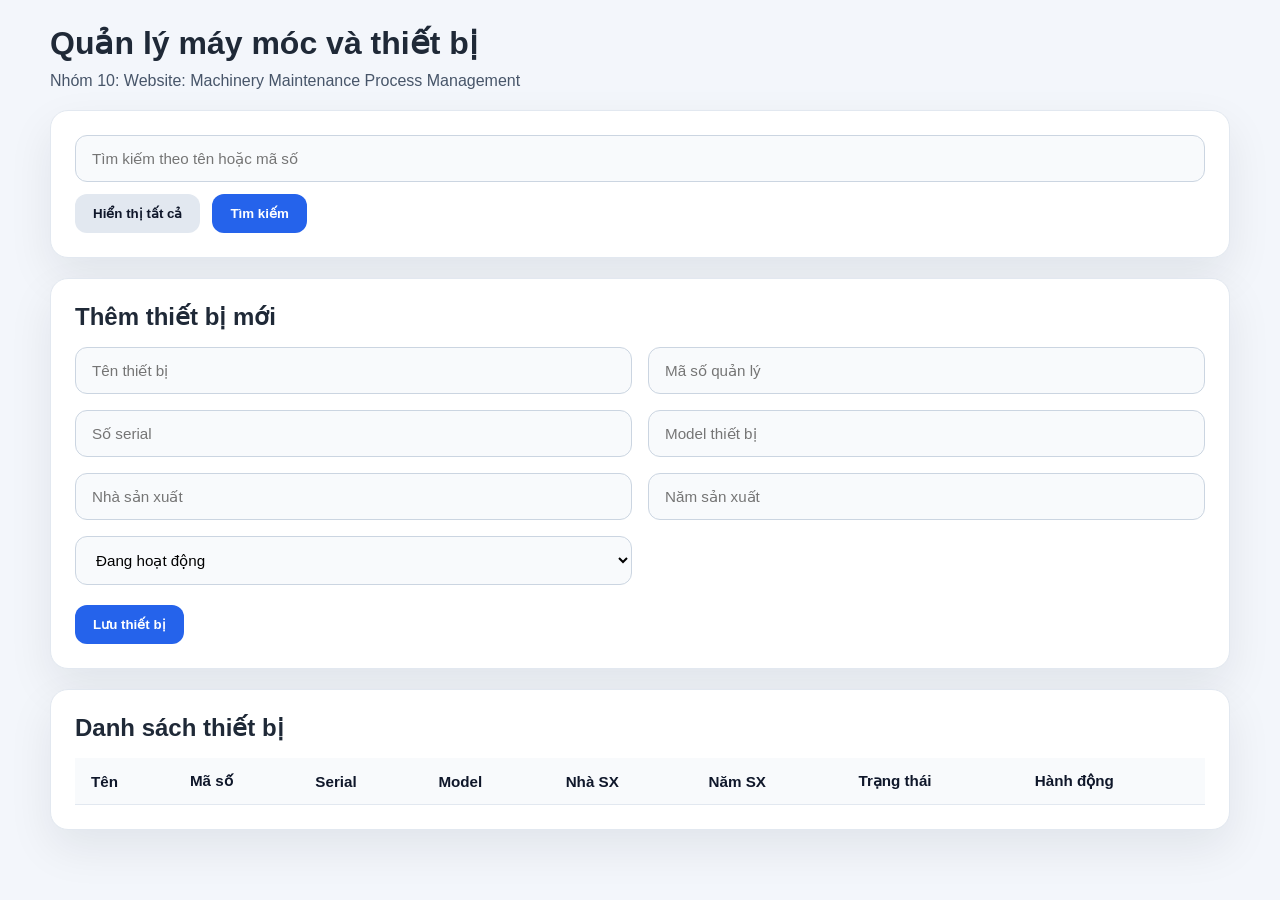
==== prototype/prototype/src/main/resources/static/index.html @ c87bda0a "Khởi tạo dự án và cập nhật file code cơ bản" ====
<!DOCTYPE html>
<html lang="vi">
<head>
    <meta charset="UTF-8">
    <title>Quản lý thiết bị</title>
    <style>
        :root {
            color-scheme: light;
            font-family: "Segoe UI", Tahoma, Geneva, Verdana, sans-serif;
            background: #f3f6fb;
            color: #1f2937;
        }
        * {
            box-sizing: border-box;
        }
        body {
            margin: 0;
            padding: 24px;
        }
        .page {
            max-width: 1180px;
            margin: 0 auto;
        }
        h1, h2 {
            margin: 0;
        }
        header {
            margin-bottom: 20px;
        }
        .top-bar {
            display: flex;
            flex-wrap: wrap;
            gap: 12px;
            justify-content: space-between;
            align-items: center;
            margin-bottom: 20px;
        }
        .card {
            background: #ffffff;
            border: 1px solid #e2e8f0;
            border-radius: 18px;
            padding: 24px;
            box-shadow: 0 18px 45px rgba(15, 23, 42, 0.08);
            margin-bottom: 20px;
        }
        .form-grid {
            display: grid;
            grid-template-columns: repeat(2, minmax(0, 1fr));
            gap: 16px;
            margin-top: 16px;
        }
        .form-grid input,
        .form-grid select,
        .search-input {
            width: 100%;
            padding: 14px 16px;
            border: 1px solid #cbd5e1;
            border-radius: 12px;
            background: #f8fafc;
            font-size: 0.95rem;
        }
        .form-actions {
            margin-top: 20px;
            display: flex;
            gap: 12px;
            flex-wrap: wrap;
        }
        button {
            cursor: pointer;
            border: none;
            border-radius: 12px;
            padding: 12px 18px;
            font-weight: 600;
            transition: transform 0.15s ease, background-color 0.15s ease;
        }
        button:hover {
            transform: translateY(-1px);
        }
        .button-primary {
            background: #2563eb;
            color: #ffffff;
        }
        .button-secondary {
            background: #e2e8f0;
            color: #0f172a;
        }
        .button-danger {
            background: #ef4444;
            color: #ffffff;
        }
        table {
            width: 100%;
            border-collapse: collapse;
            margin-top: 16px;
            min-width: 760px;
        }
        th, td {
            padding: 14px 16px;
            border-bottom: 1px solid #e2e8f0;
            text-align: left;
        }
        th {
            background: #f8fafc;
            color: #0f172a;
            font-size: 0.95rem;
        }
        tbody tr:hover {
            background: #f8fafc;
        }
        .actions button {
            margin-right: 8px;
        }
        .hidden {
            display: none;
        }
    </style>
</head>
<body>
    <div class="page">
        <header>
            <h1>Quản lý máy móc và thiết bị</h1>
            <p style="margin-top: 10px; color: #475569;">Nhóm 10: Website: Machinery Maintenance Process Management</p>
        </header>

        <div class="card top-bar">
            <input id="search" class="search-input" type="text" placeholder="Tìm kiếm theo tên hoặc mã số">
            <div style="display:flex; gap: 12px; flex-wrap: wrap;">
                <button class="button-secondary" onclick="load()">Hiển thị tất cả</button>
                <button class="button-primary" onclick="searchThietBi()">Tìm kiếm</button>
            </div>
        </div>

        <div class="card">
            <h2>Thêm thiết bị mới</h2>
            <div class="form-grid">
                <input type="text" id="ten" placeholder="Tên thiết bị">
                <input type="text" id="ma" placeholder="Mã số quản lý">
                <input type="text" id="serial" placeholder="Số serial">
                <input type="text" id="model" placeholder="Model thiết bị">
                <input type="text" id="nhaSanXuat" placeholder="Nhà sản xuất">
                <input type="number" id="namSanXuat" placeholder="Năm sản xuất">
                <select id="trangThai">
                    <option value="Đang hoạt động">Đang hoạt động</option>
                    <option value="Sự cố">Sự cố</option>
                    <option value="Bảo dưỡng">Bảo dưỡng</option>
                </select>
            </div>
            <div class="form-actions">
                <button class="button-primary" onclick="addThietBi()">Lưu thiết bị</button>
            </div>
        </div>

        <div id="editForm" class="card hidden">
            <h2>Chỉnh sửa thiết bị</h2>
            <input type="hidden" id="editId">
            <div class="form-grid">
                <input type="text" id="editTen" placeholder="Tên thiết bị">
                <input type="text" id="editMa" placeholder="Mã số quản lý">
                <input type="text" id="editSerial" placeholder="Số serial">
                <input type="text" id="editModel" placeholder="Model thiết bị">
                <input type="text" id="editNhaSanXuat" placeholder="Nhà sản xuất">
                <input type="number" id="editNamSanXuat" placeholder="Năm sản xuất">
                <select id="editTrangThai">
                    <option value="Đang hoạt động">Đang hoạt động</option>
                    <option value="Sự cố">Sự cố</option>
                    <option value="Bảo dưỡng">Bảo dưỡng</option>
                </select>
            </div>
            <div class="form-actions">
                <button class="button-primary" onclick="updateThietBi()">Cập nhật</button>
                <button class="button-secondary" onclick="cancelEdit()">Hủy</button>
            </div>
        </div>

        <div class="card">
            <h2>Danh sách thiết bị</h2>
            <div style="overflow-x: auto;">
                <table>
                    <thead>
                        <tr>
                            <th>Tên</th>
                            <th>Mã số</th>
                            <th>Serial</th>
                            <th>Model</th>
                            <th>Nhà SX</th>
                            <th>Năm SX</th>
                            <th>Trạng thái</th>
                            <th>Hành động</th>
                        </tr>
                    </thead>
                    <tbody id="bangThietBi"></tbody>
                </table>
            </div>
        </div>
    </div>

    <script>
        async function load() {
            const res = await fetch('/api/thietbi');
            const data = await res.json();
            renderTable(data);
        }

        function renderTable(data) {
            document.getElementById('bangThietBi').innerHTML = data.map(tb =>
                `<tr>
                    <td>${tb.tenThietBi || ''}</td>
                    <td>${tb.maSoQuanLy || ''}</td>
                    <td>${tb.soSerial || ''}</td>
                    <td>${tb.modelType || ''}</td>
                    <td>${tb.nhaSanXuat || ''}</td>
                    <td>${tb.namSanXuat || ''}</td>
                    <td>${tb.trangThaiVanHanh || ''}</td>
                    <td class="actions">
                        <button class="button-secondary" onclick="editThietBi('${tb.idThietBi}')">Sửa</button>
                        <button class="button-danger" onclick="deleteThietBi('${tb.idThietBi}')">Xóa</button>
                    </td>
                </tr>`
            ).join('');
        }

        async function searchThietBi() {
            const keyword = document.getElementById('search').value;
            if (keyword.trim() === '') {
                load();
                return;
            }
            const res = await fetch(`/api/thietbi/search?keyword=${encodeURIComponent(keyword)}`);
            const data = await res.json();
            renderTable(data);
        }

        async function addThietBi() {
            await fetch('/api/thietbi', {
                method: 'POST',
                headers: { 'Content-Type': 'application/json' },
                body: JSON.stringify({
                    tenThietBi: document.getElementById('ten').value,
                    maSoQuanLy: document.getElementById('ma').value,
                    soSerial: document.getElementById('serial').value,
                    modelType: document.getElementById('model').value,
                    nhaSanXuat: document.getElementById('nhaSanXuat').value,
                    namSanXuat: parseInt(document.getElementById('namSanXuat').value) || null,
                    trangThaiVanHanh: document.getElementById('trangThai').value
                })
            });
            load();
        }

        async function editThietBi(id) {
            const res = await fetch(`/api/thietbi/${id}`);
            const tb = await res.json();
            document.getElementById('editId').value = tb.idThietBi;
            document.getElementById('editTen').value = tb.tenThietBi || '';
            document.getElementById('editMa').value = tb.maSoQuanLy || '';
            document.getElementById('editSerial').value = tb.soSerial || '';
            document.getElementById('editModel').value = tb.modelType || '';
            document.getElementById('editNhaSanXuat').value = tb.nhaSanXuat || '';
            document.getElementById('editNamSanXuat').value = tb.namSanXuat || '';
            document.getElementById('editTrangThai').value = tb.trangThaiVanHanh || '';
            document.getElementById('editForm').classList.remove('hidden');
        }

        async function updateThietBi() {
            const id = document.getElementById('editId').value;
            await fetch(`/api/thietbi/${id}`, {
                method: 'PUT',
                headers: { 'Content-Type': 'application/json' },
                body: JSON.stringify({
                    tenThietBi: document.getElementById('editTen').value,
                    maSoQuanLy: document.getElementById('editMa').value,
                    soSerial: document.getElementById('editSerial').value,
                    modelType: document.getElementById('editModel').value,
                    nhaSanXuat: document.getElementById('editNhaSanXuat').value,
                    namSanXuat: parseInt(document.getElementById('editNamSanXuat').value) || null,
                    trangThaiVanHanh: document.getElementById('editTrangThai').value
                })
            });
            document.getElementById('editForm').classList.add('hidden');
            load();
        }

        function cancelEdit() {
            document.getElementById('editForm').classList.add('hidden');
        }

        async function deleteThietBi(id) {
            await fetch(`/api/thietbi/${id}`, {
                method: 'DELETE'
            });
            load();
        }

        load();
    </script>
</body>
</html>
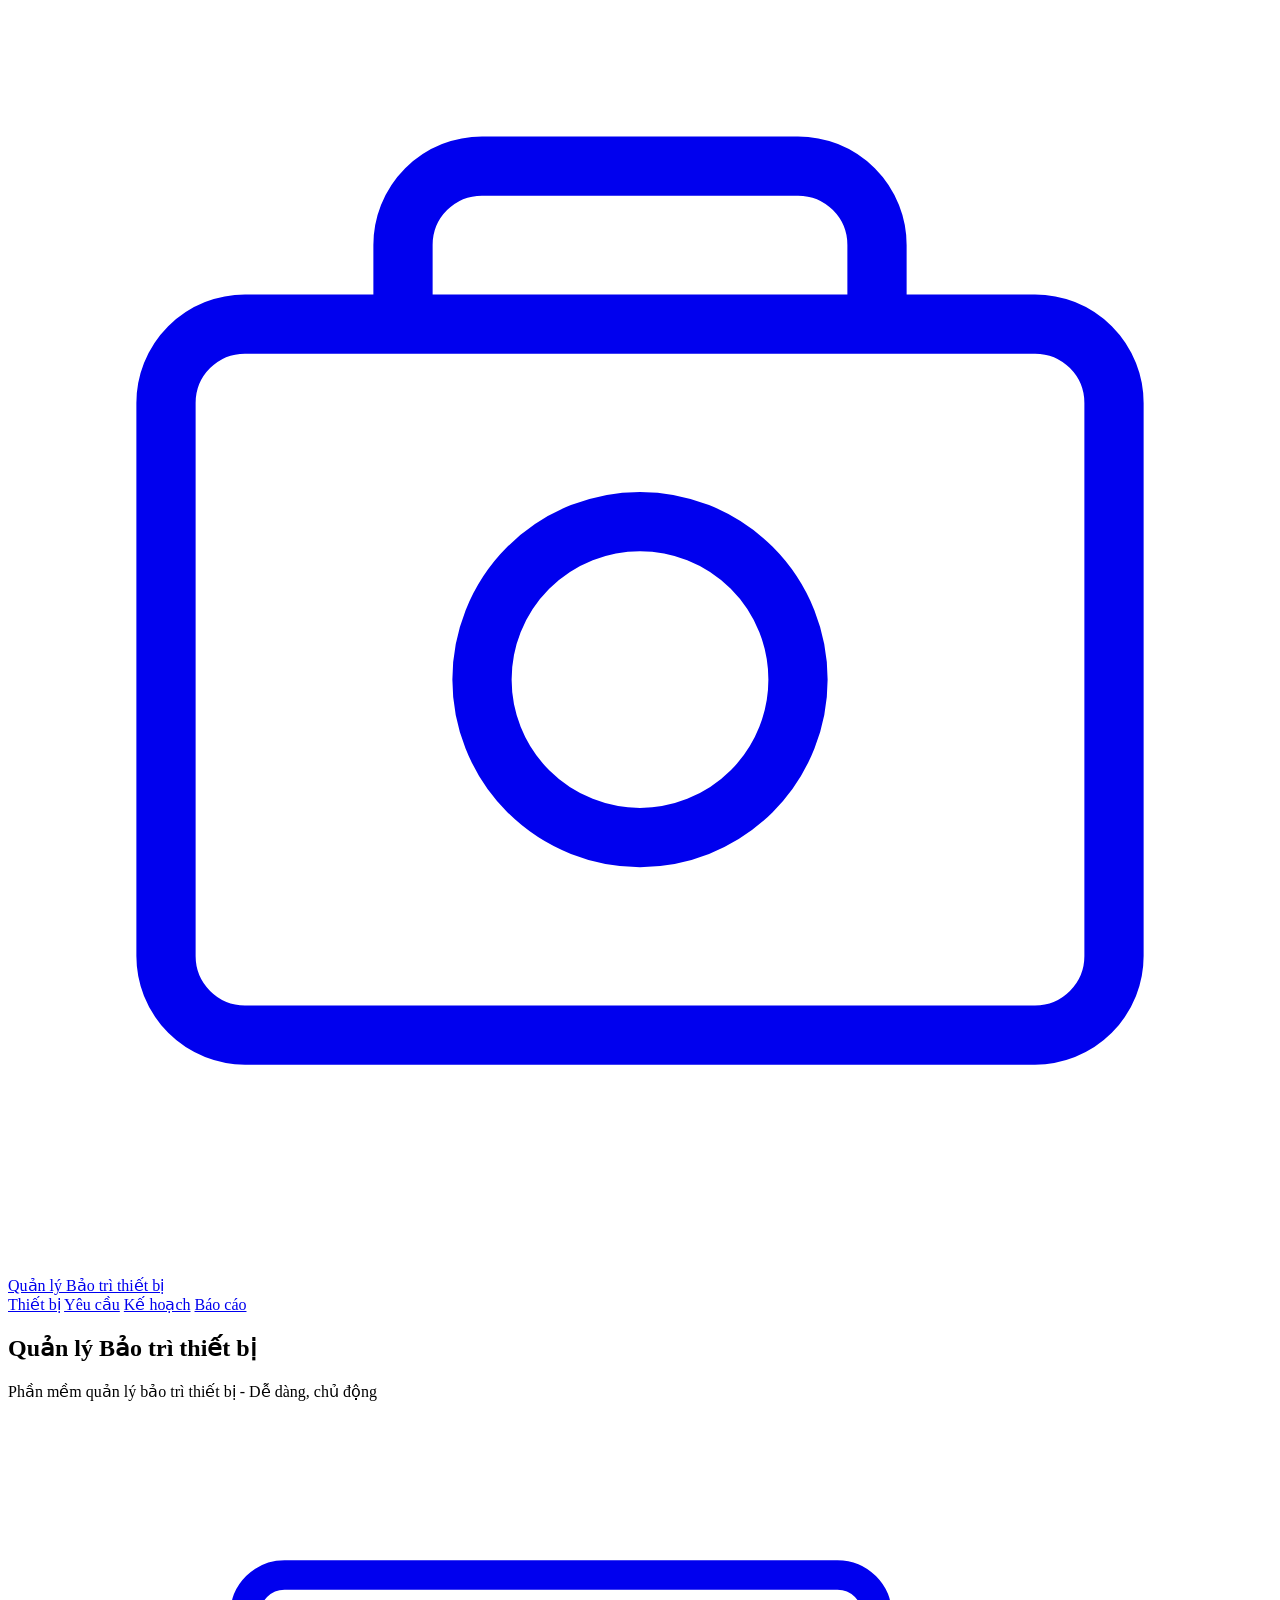
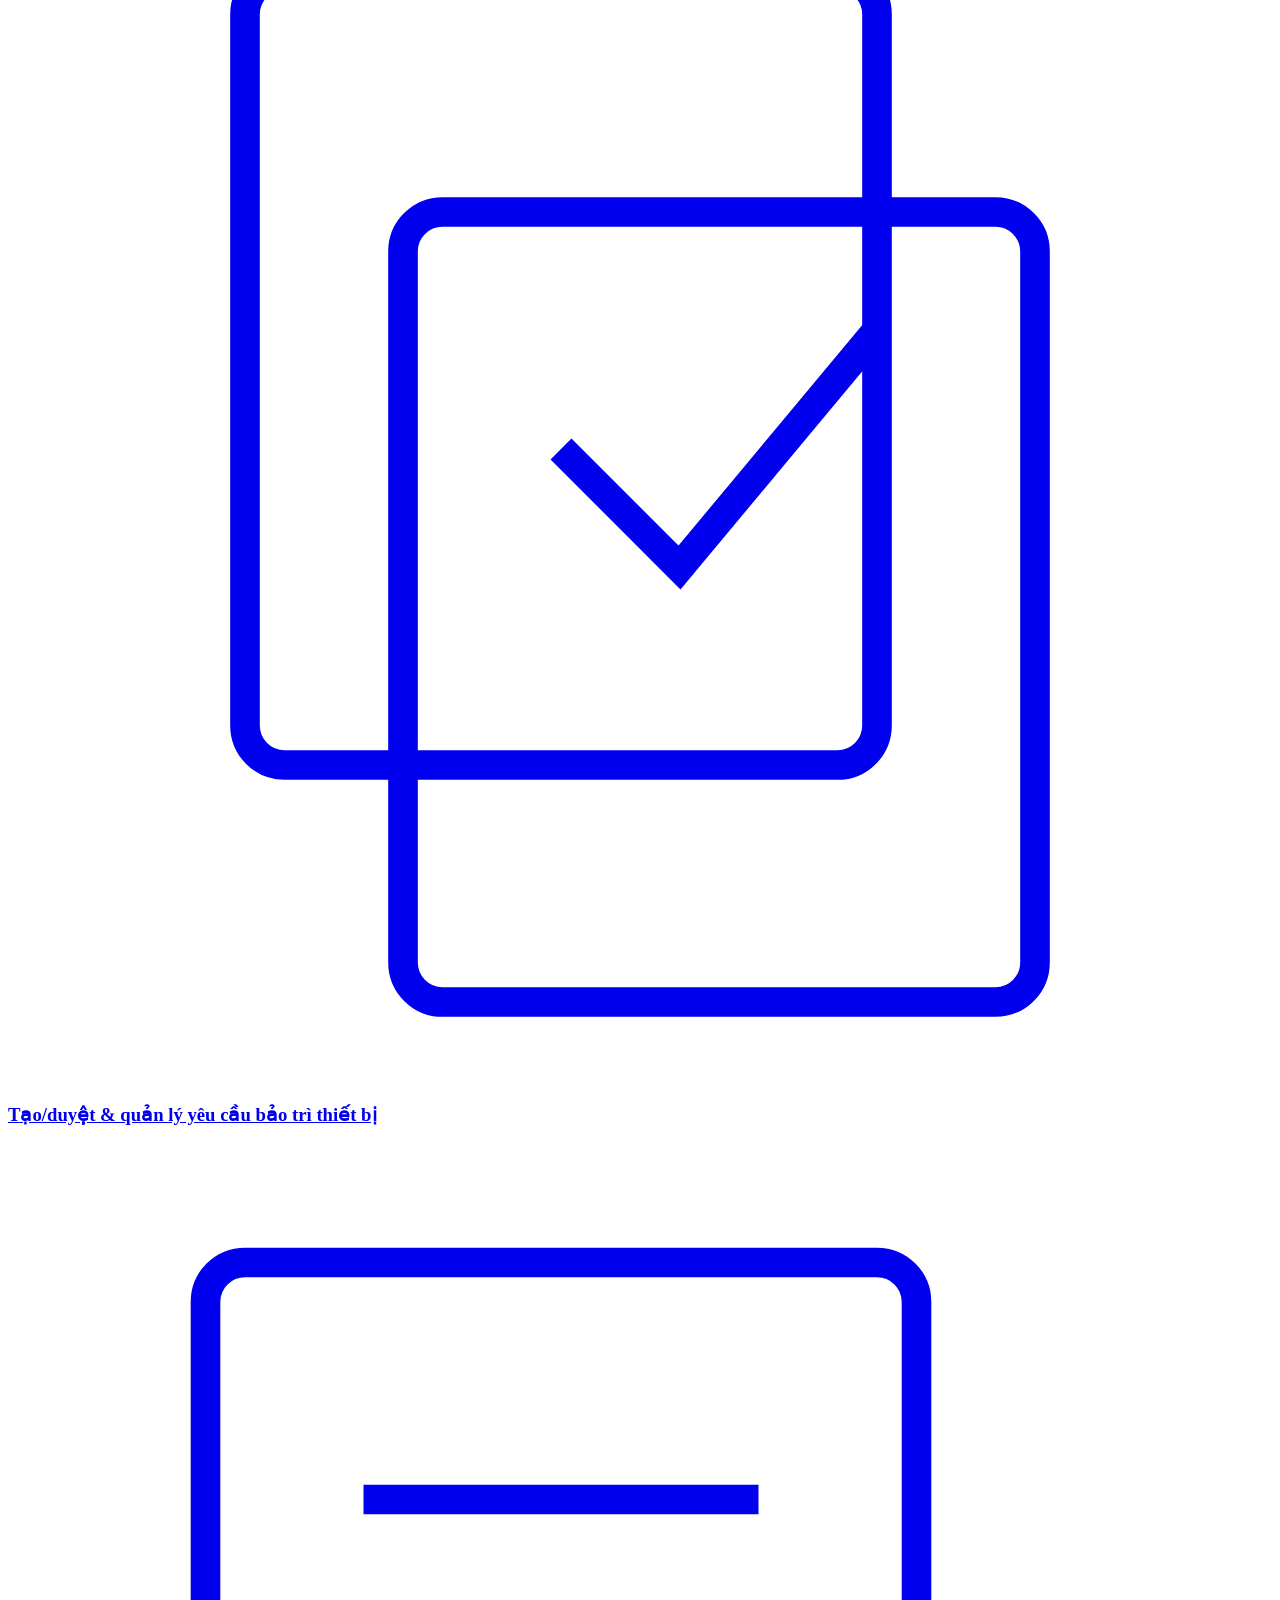
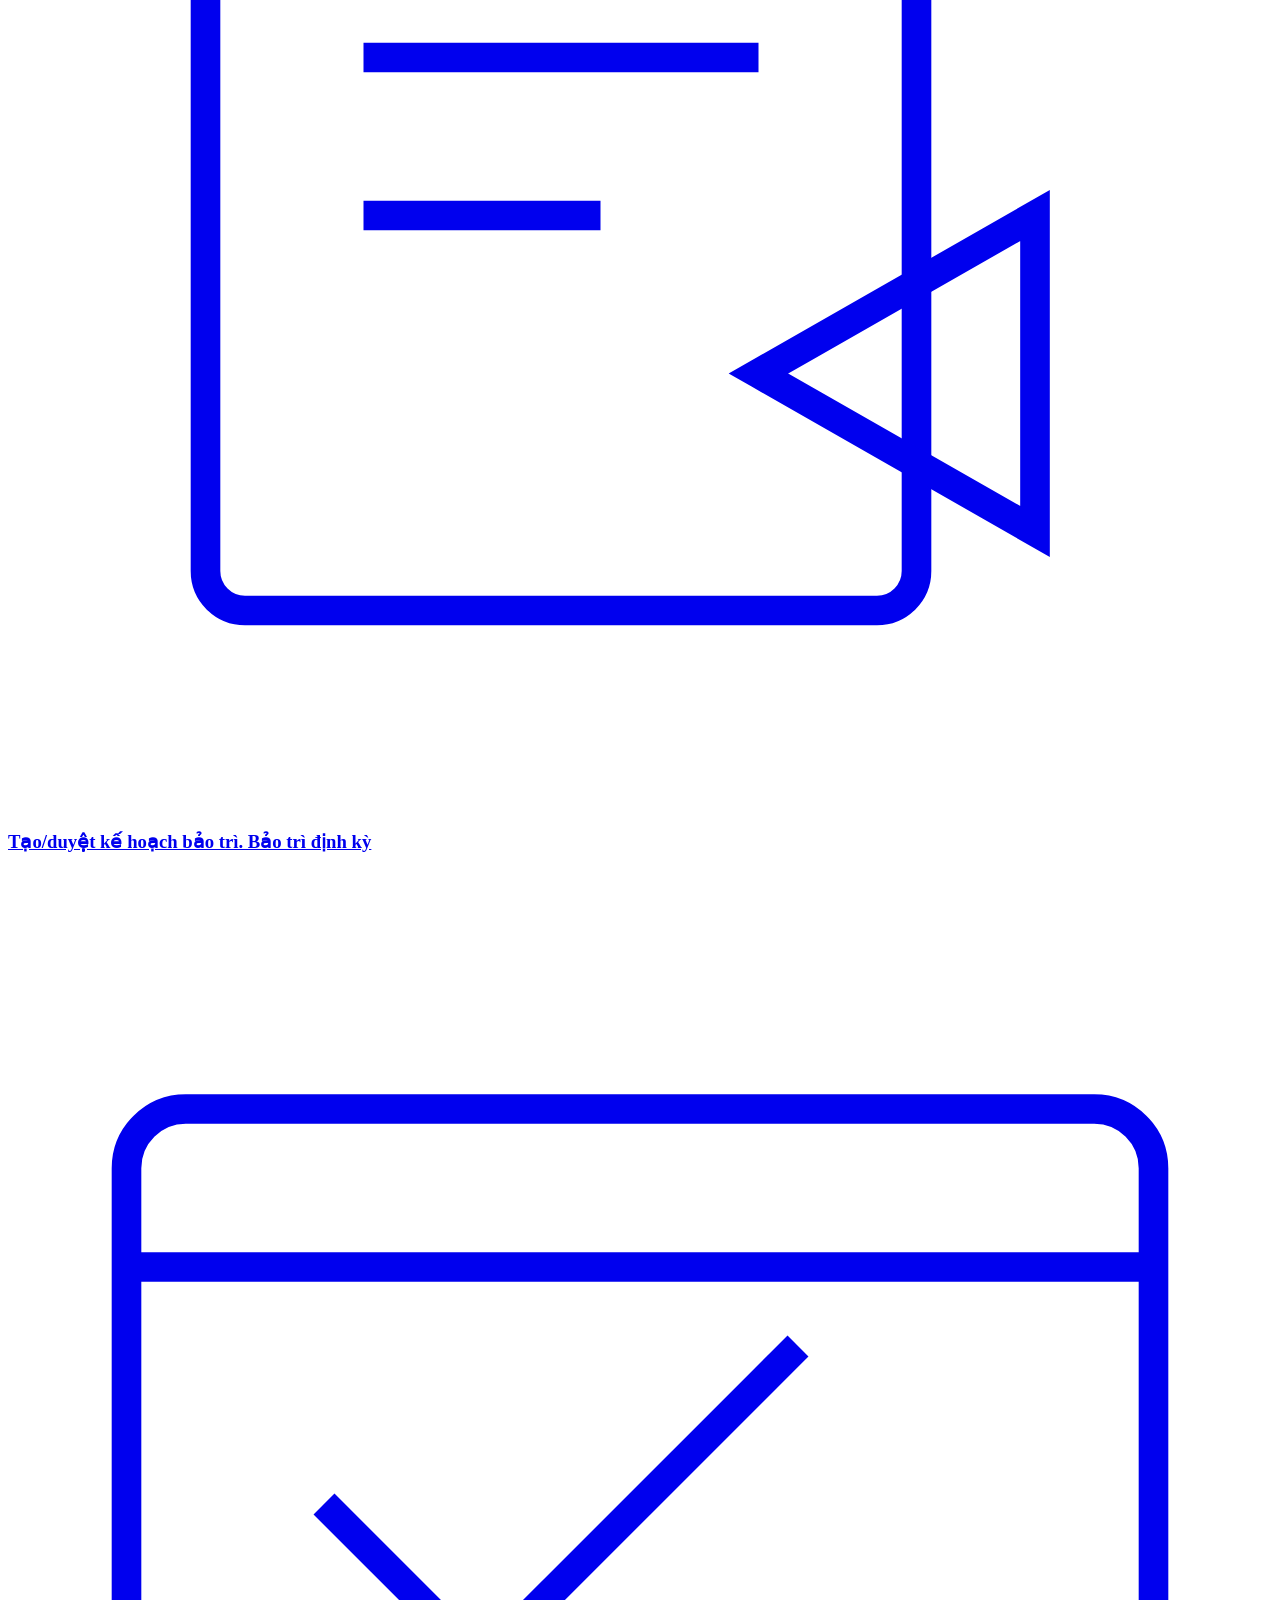
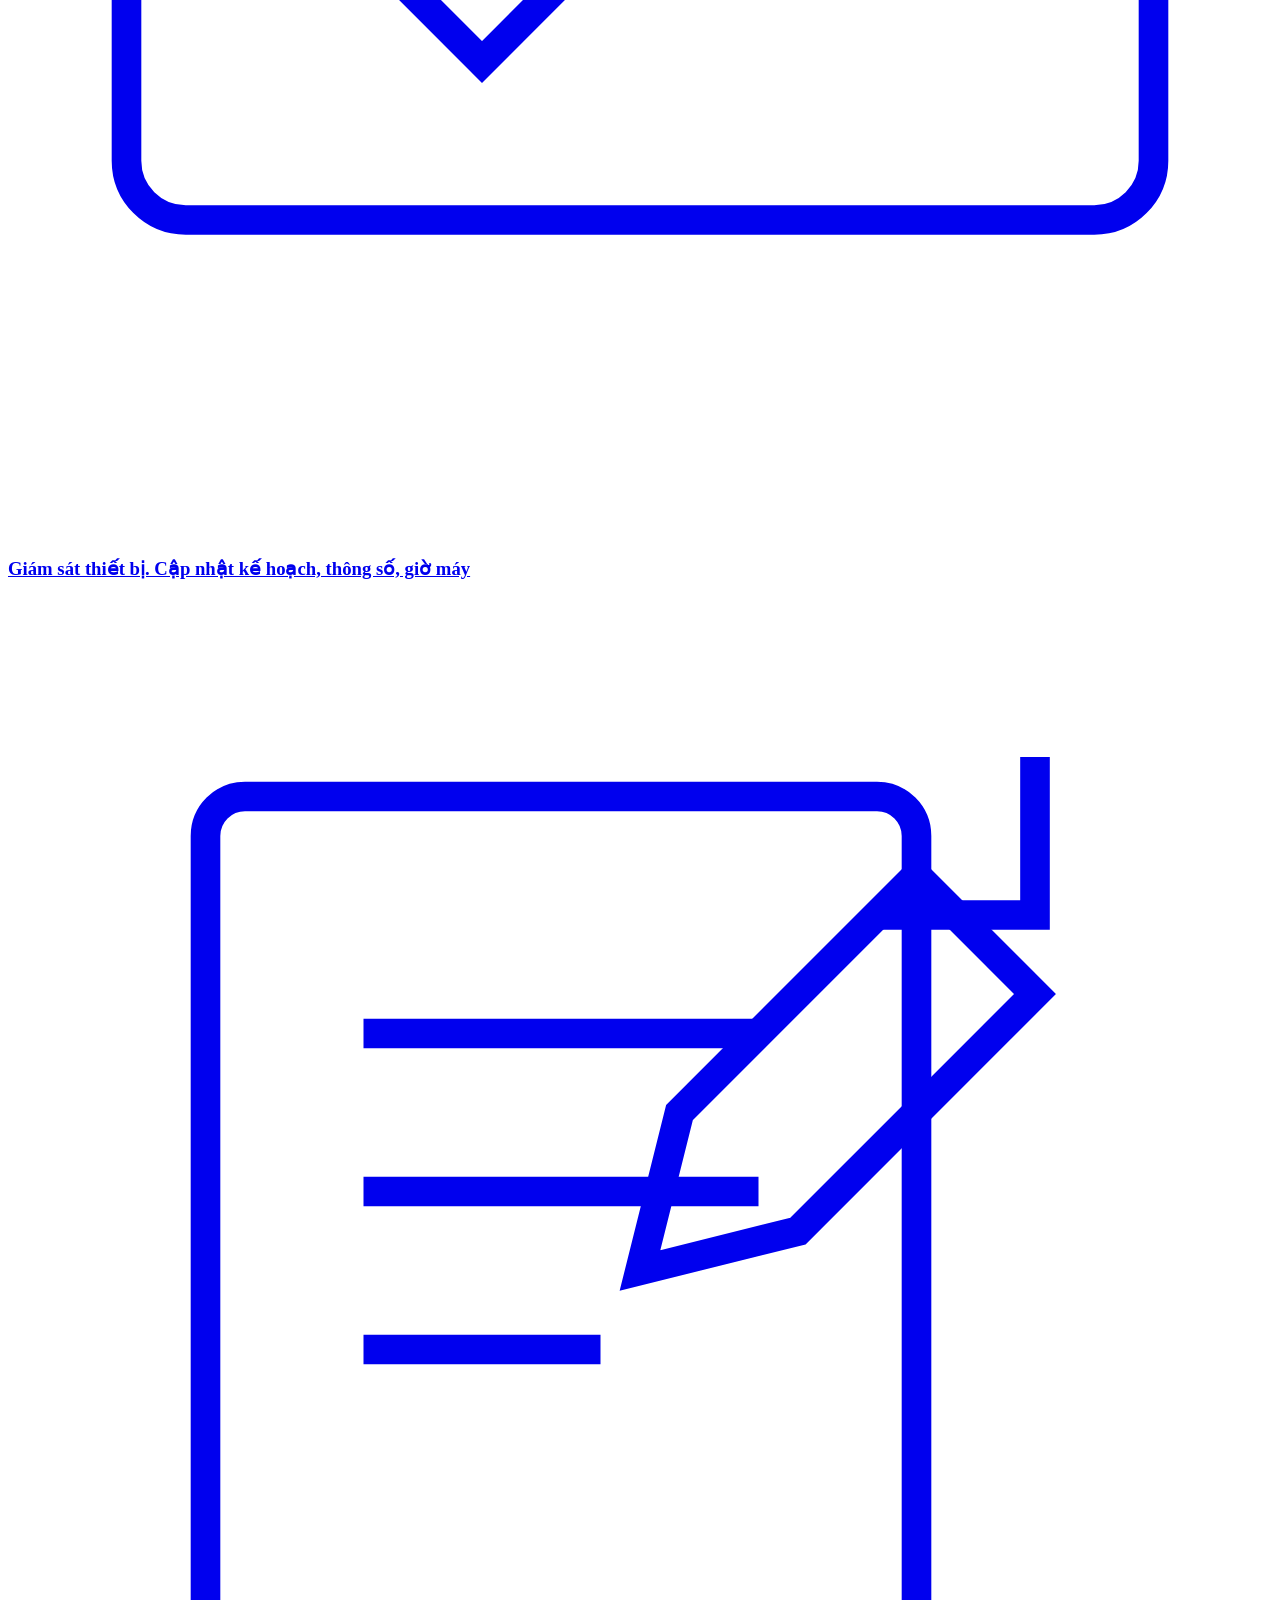
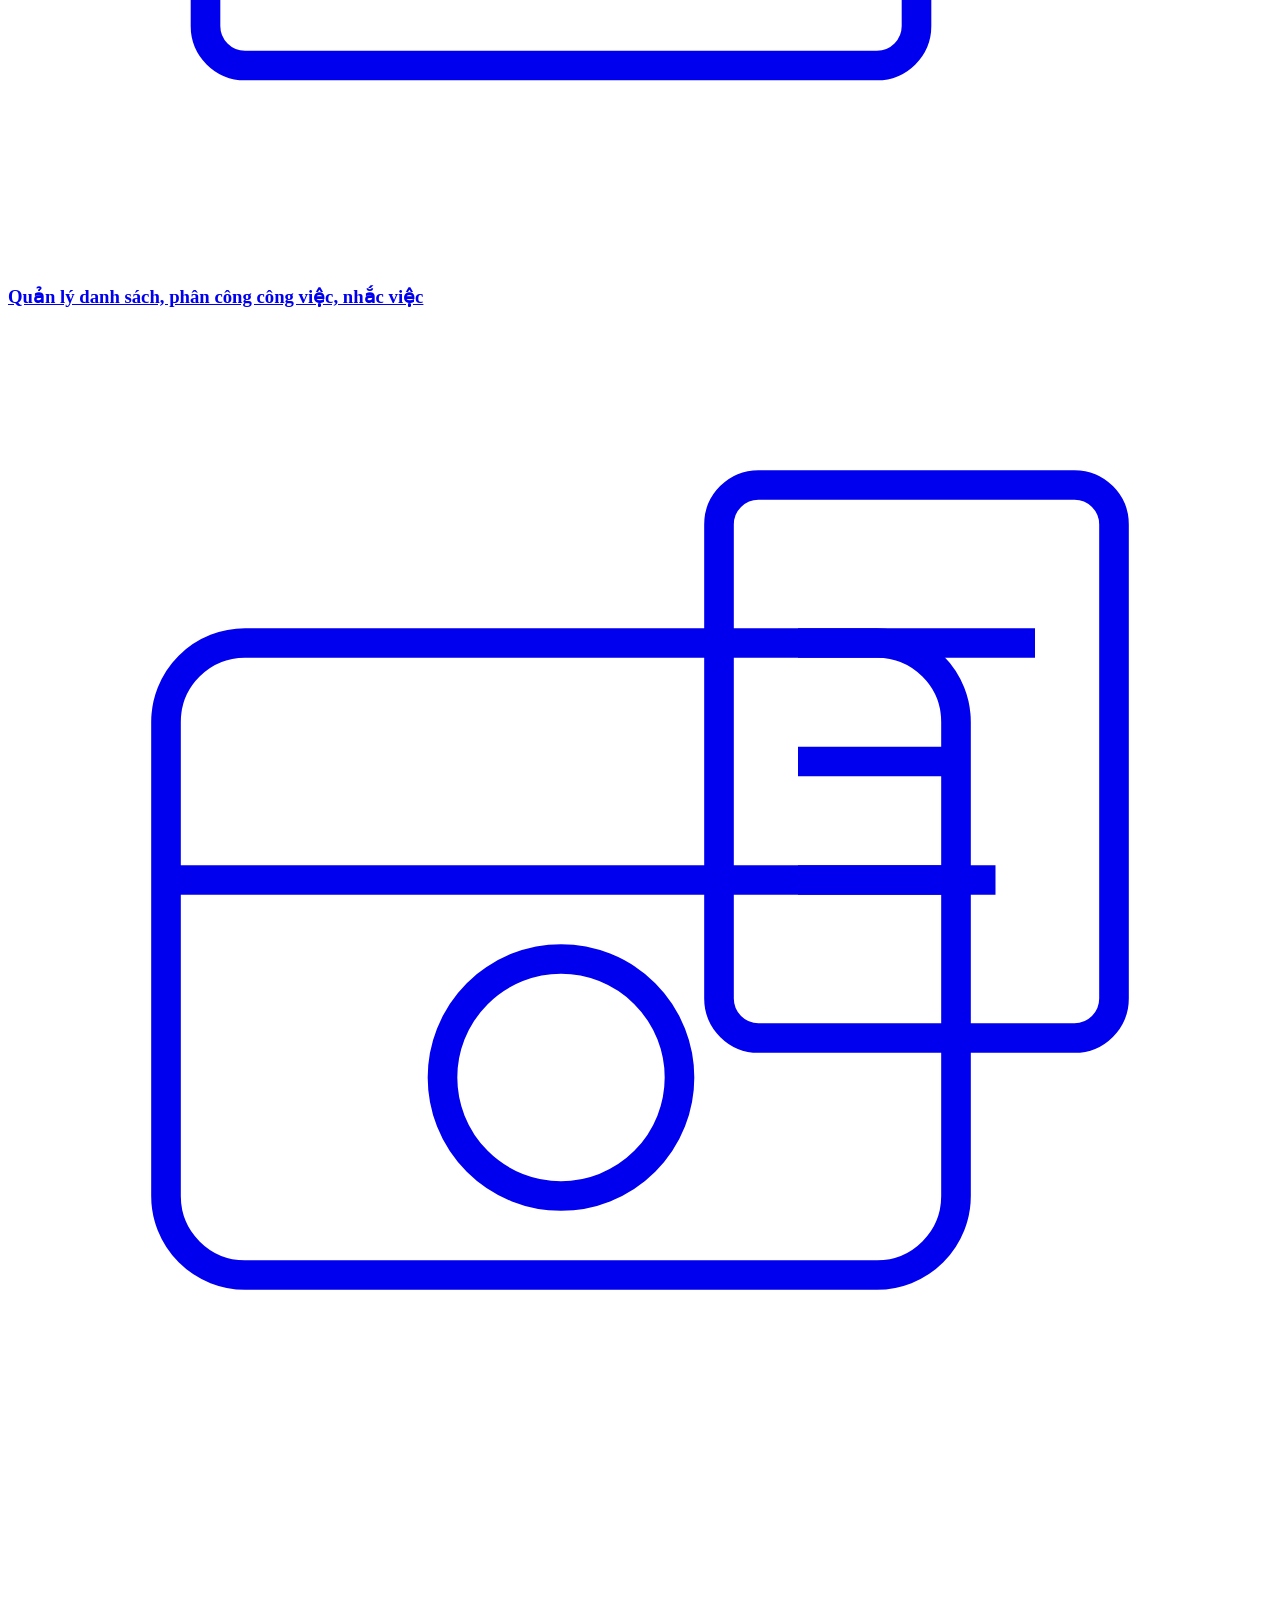
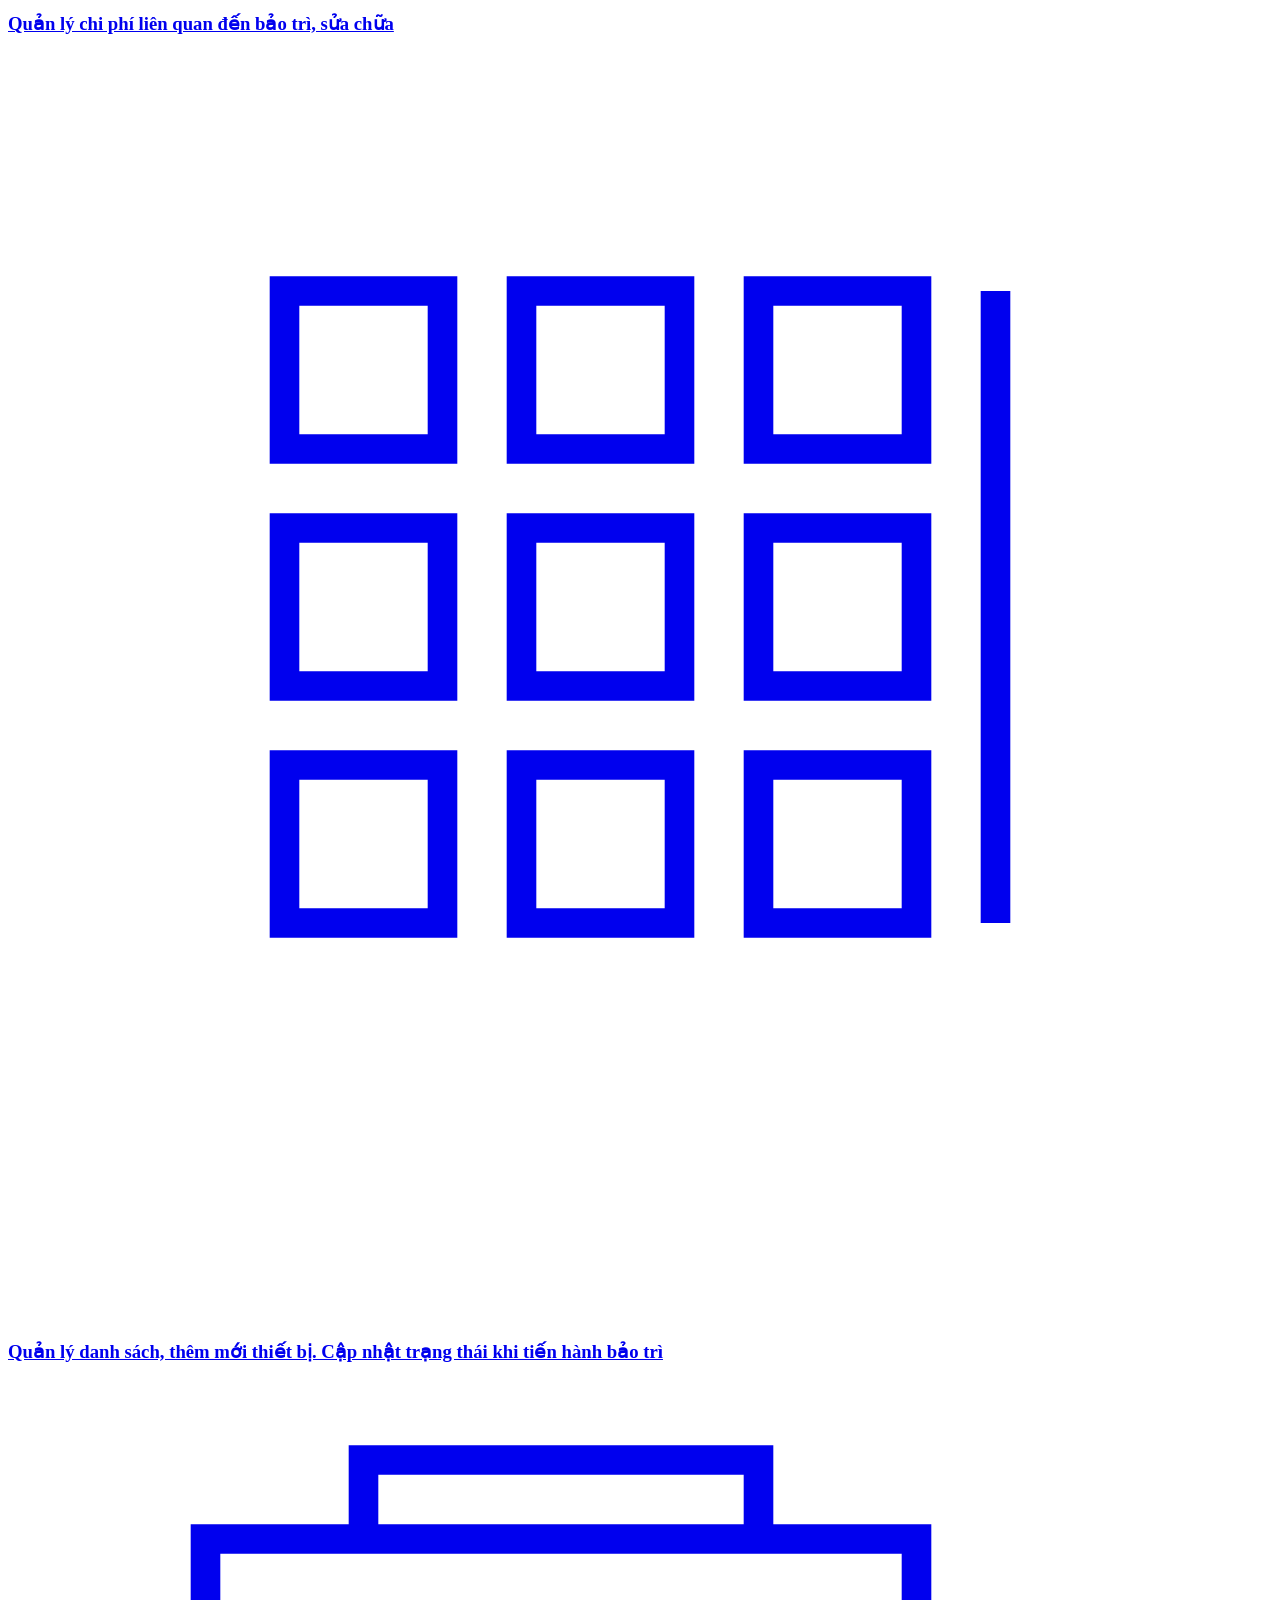
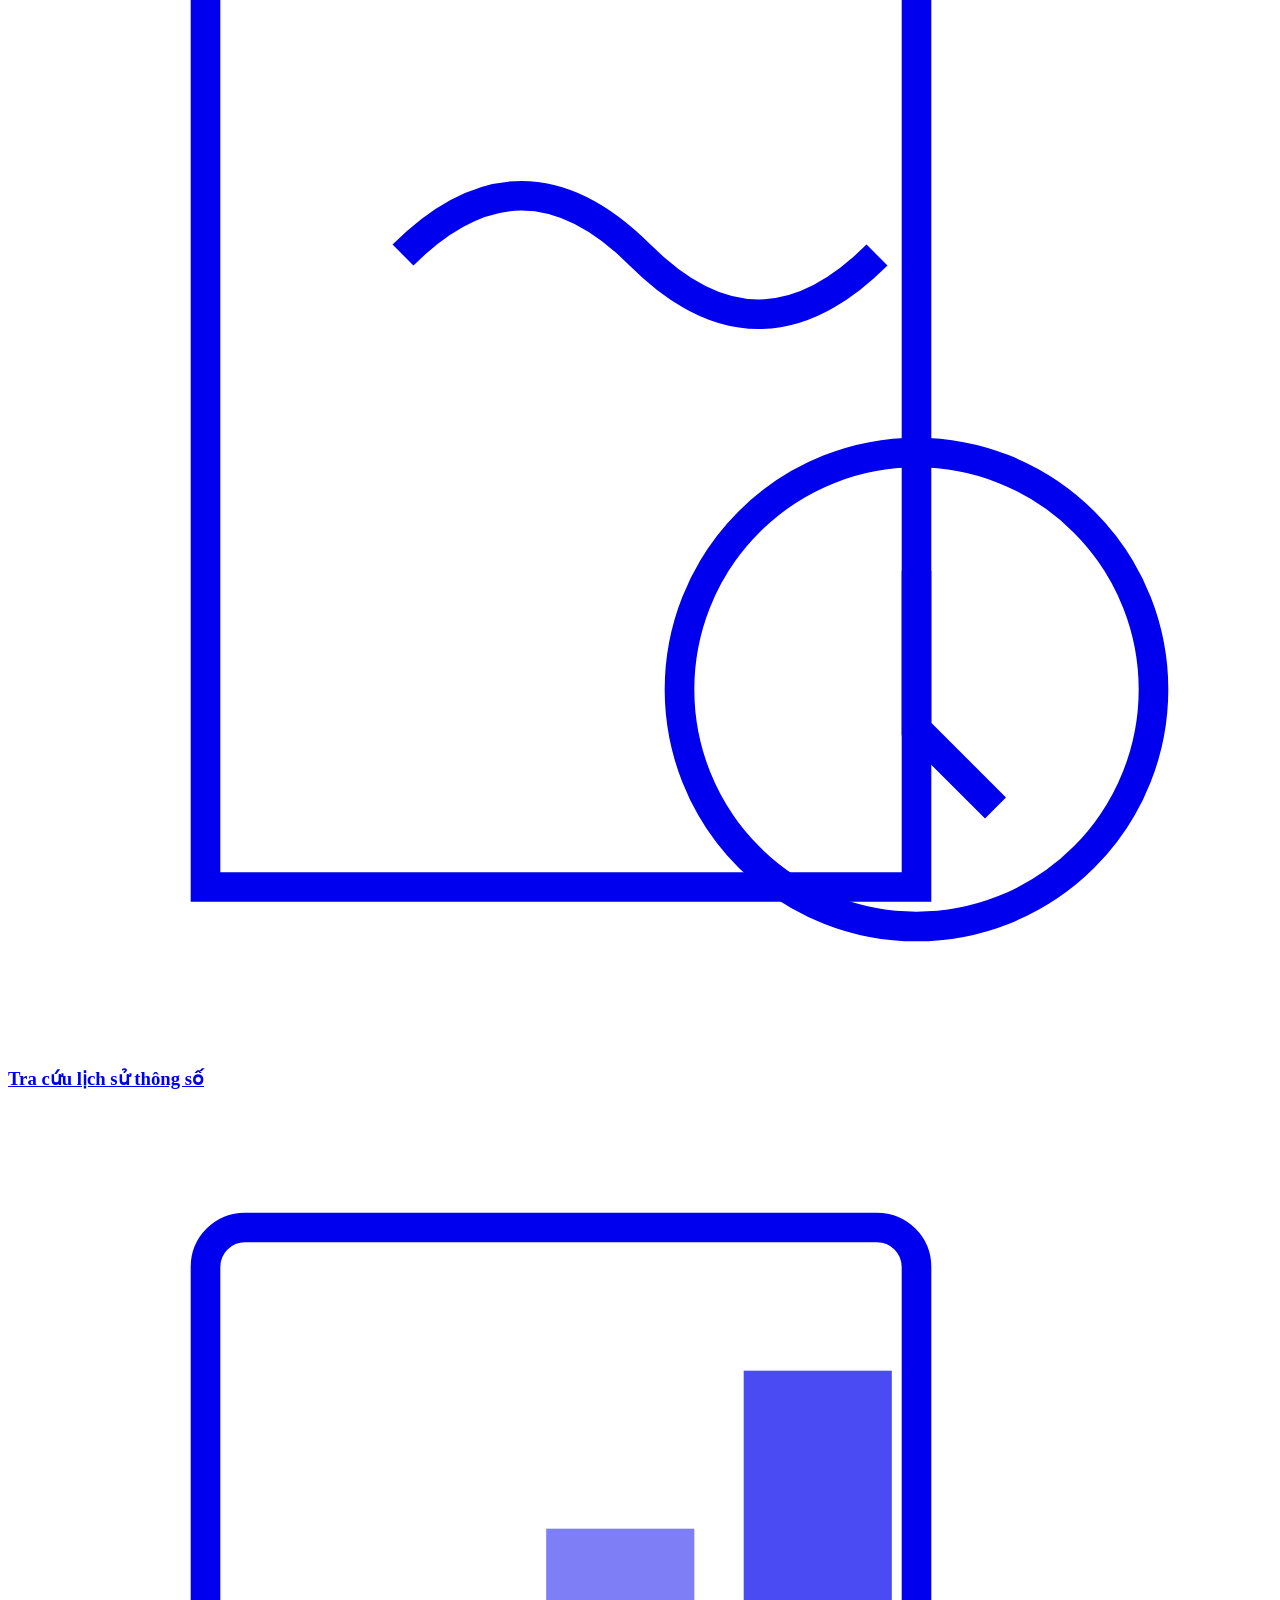
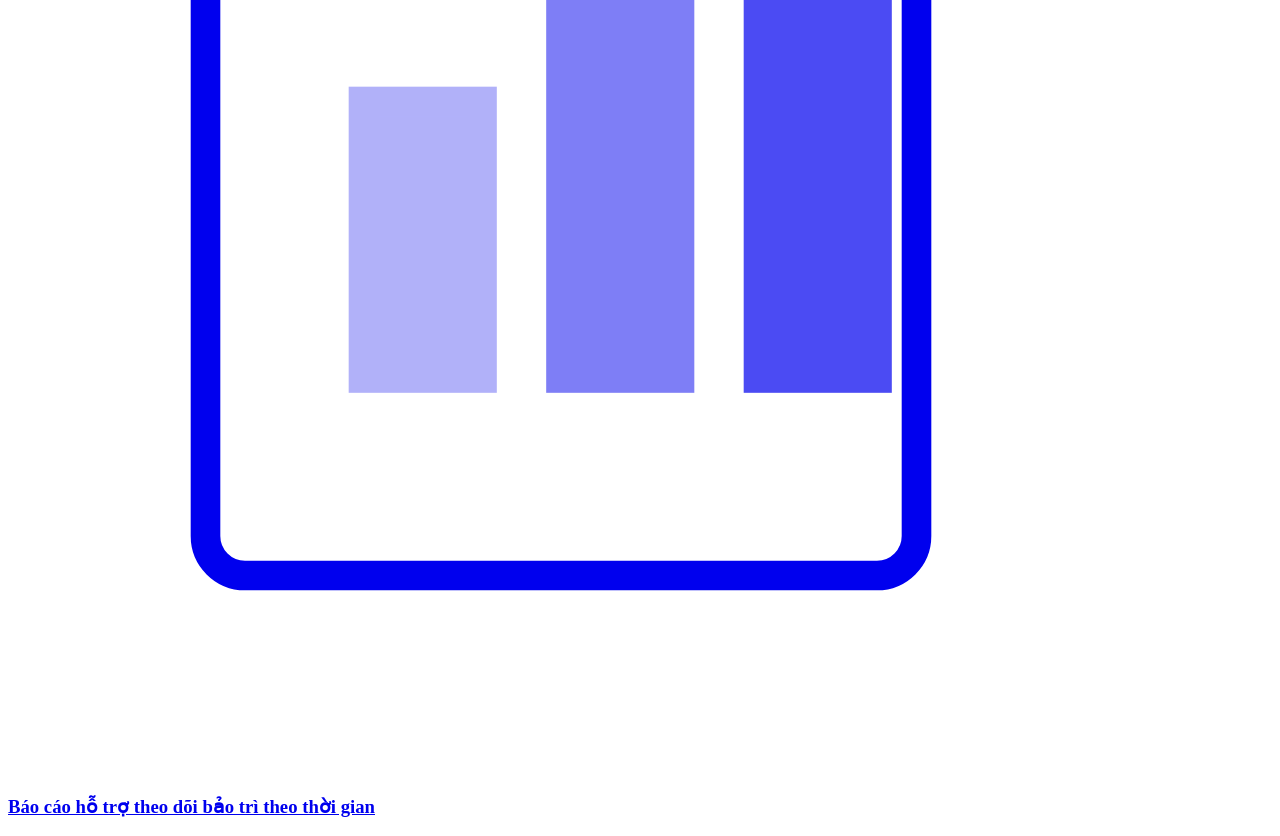
==== commit 024e7f85: "funtional updates sql connect + authenticator needed" ====
--- a/prototype/prototype/src/main/resources/static/index.html
+++ b/prototype/prototype/src/main/resources/static/index.html
@@ -2,296 +2,115 @@
 <html lang="vi">
 <head>
     <meta charset="UTF-8">
-    <title>Quản lý thiết bị</title>
-    <style>
-        :root {
-            color-scheme: light;
-            font-family: "Segoe UI", Tahoma, Geneva, Verdana, sans-serif;
-            background: #f3f6fb;
-            color: #1f2937;
-        }
-        * {
-            box-sizing: border-box;
-        }
-        body {
-            margin: 0;
-            padding: 24px;
-        }
-        .page {
-            max-width: 1180px;
-            margin: 0 auto;
-        }
-        h1, h2 {
-            margin: 0;
-        }
-        header {
-            margin-bottom: 20px;
-        }
-        .top-bar {
-            display: flex;
-            flex-wrap: wrap;
-            gap: 12px;
-            justify-content: space-between;
-            align-items: center;
-            margin-bottom: 20px;
-        }
-        .card {
-            background: #ffffff;
-            border: 1px solid #e2e8f0;
-            border-radius: 18px;
-            padding: 24px;
-            box-shadow: 0 18px 45px rgba(15, 23, 42, 0.08);
-            margin-bottom: 20px;
-        }
-        .form-grid {
-            display: grid;
-            grid-template-columns: repeat(2, minmax(0, 1fr));
-            gap: 16px;
-            margin-top: 16px;
-        }
-        .form-grid input,
-        .form-grid select,
-        .search-input {
-            width: 100%;
-            padding: 14px 16px;
-            border: 1px solid #cbd5e1;
-            border-radius: 12px;
-            background: #f8fafc;
-            font-size: 0.95rem;
-        }
-        .form-actions {
-            margin-top: 20px;
-            display: flex;
-            gap: 12px;
-            flex-wrap: wrap;
-        }
-        button {
-            cursor: pointer;
-            border: none;
-            border-radius: 12px;
-            padding: 12px 18px;
-            font-weight: 600;
-            transition: transform 0.15s ease, background-color 0.15s ease;
-        }
-        button:hover {
-            transform: translateY(-1px);
-        }
-        .button-primary {
-            background: #2563eb;
-            color: #ffffff;
-        }
-        .button-secondary {
-            background: #e2e8f0;
-            color: #0f172a;
-        }
-        .button-danger {
-            background: #ef4444;
-            color: #ffffff;
-        }
-        table {
-            width: 100%;
-            border-collapse: collapse;
-            margin-top: 16px;
-            min-width: 760px;
-        }
-        th, td {
-            padding: 14px 16px;
-            border-bottom: 1px solid #e2e8f0;
-            text-align: left;
-        }
-        th {
-            background: #f8fafc;
-            color: #0f172a;
-            font-size: 0.95rem;
-        }
-        tbody tr:hover {
-            background: #f8fafc;
-        }
-        .actions button {
-            margin-right: 8px;
-        }
-        .hidden {
-            display: none;
-        }
-    </style>
+    <meta name="viewport" content="width=device-width, initial-scale=1.0">
+    <title>Quản lý Bảo trì thiết bị</title>
+    <link rel="stylesheet" href="/css/styles.css">
 </head>
 <body>
-    <div class="page">
-        <header>
-            <h1>Quản lý máy móc và thiết bị</h1>
-            <p style="margin-top: 10px; color: #475569;">Nhóm 10: Website: Machinery Maintenance Process Management</p>
-        </header>
-
-        <div class="card top-bar">
-            <input id="search" class="search-input" type="text" placeholder="Tìm kiếm theo tên hoặc mã số">
-            <div style="display:flex; gap: 12px; flex-wrap: wrap;">
-                <button class="button-secondary" onclick="load()">Hiển thị tất cả</button>
-                <button class="button-primary" onclick="searchThietBi()">Tìm kiếm</button>
+    <nav class="navbar">
+        <div class="navbar-inner">
+            <a href="/" class="navbar-brand">
+                <svg viewBox="0 0 32 32" fill="none" stroke="currentColor" stroke-width="1.5">
+                    <rect x="4" y="8" width="24" height="18" rx="2"/>
+                    <path d="M10 8V6a2 2 0 012-2h8a2 2 0 012 2v2"/>
+                    <circle cx="16" cy="17" r="4"/>
+                </svg>
+                Quản lý Bảo trì thiết bị
+            </a>
+            <div class="navbar-links">
+                <a href="/pages/thiet-bi.html" data-page="thiet-bi">Thiết bị</a>
+                <a href="/pages/yeu-cau.html" data-page="yeu-cau">Yêu cầu</a>
+                <a href="/pages/ke-hoach.html" data-page="ke-hoach">Kế hoạch</a>
+                <a href="/pages/bao-cao.html" data-page="bao-cao">Báo cáo</a>
             </div>
         </div>
+    </nav>
 
-        <div class="card">
-            <h2>Thêm thiết bị mới</h2>
-            <div class="form-grid">
-                <input type="text" id="ten" placeholder="Tên thiết bị">
-                <input type="text" id="ma" placeholder="Mã số quản lý">
-                <input type="text" id="serial" placeholder="Số serial">
-                <input type="text" id="model" placeholder="Model thiết bị">
-                <input type="text" id="nhaSanXuat" placeholder="Nhà sản xuất">
-                <input type="number" id="namSanXuat" placeholder="Năm sản xuất">
-                <select id="trangThai">
-                    <option value="Đang hoạt động">Đang hoạt động</option>
-                    <option value="Sự cố">Sự cố</option>
-                    <option value="Bảo dưỡng">Bảo dưỡng</option>
-                </select>
-            </div>
-            <div class="form-actions">
-                <button class="button-primary" onclick="addThietBi()">Lưu thiết bị</button>
-            </div>
+    <section class="hero">
+        <h1>Quản lý Bảo trì thiết bị</h1>
+        <p>Phần mềm quản lý bảo trì thiết bị - Dễ dàng, chủ động</p>
+    </section>
+
+    <section class="features-section">
+        <div class="features-grid">
+            <a href="/pages/yeu-cau.html" class="feature-card">
+                <svg class="feature-icon" viewBox="0 0 64 64" fill="none" stroke="currentColor" stroke-width="1.5">
+                    <rect x="12" y="8" width="32" height="40" rx="2"/>
+                    <rect x="20" y="20" width="32" height="40" rx="2"/>
+                    <path d="M28 32l6 6 10-12"/>
+                </svg>
+                <h3>Tạo/duyệt &amp; quản lý yêu cầu bảo trì thiết bị</h3>
+            </a>
+
+            <a href="/pages/ke-hoach.html" class="feature-card">
+                <svg class="feature-icon" viewBox="0 0 64 64" fill="none" stroke="currentColor" stroke-width="1.5">
+                    <rect x="10" y="6" width="36" height="48" rx="2"/>
+                    <path d="M18 18h20M18 26h20M18 34h12"/>
+                    <path d="M38 42l14 8v-16l-14 8z"/>
+                </svg>
+                <h3>Tạo/duyệt kế hoạch bảo trì. Bảo trì định kỳ</h3>
+            </a>
+
+            <a href="/pages/giam-sat.html" class="feature-card">
+                <svg class="feature-icon" viewBox="0 0 64 64" fill="none" stroke="currentColor" stroke-width="1.5">
+                    <rect x="6" y="12" width="52" height="36" rx="3"/>
+                    <path d="M6 20h52"/>
+                    <path d="M16 32l8 8 16-16"/>
+                </svg>
+                <h3>Giám sát thiết bị. Cập nhật kế hoạch, thông số, giờ máy</h3>
+            </a>
+
+            <a href="/pages/cong-viec.html" class="feature-card">
+                <svg class="feature-icon" viewBox="0 0 64 64" fill="none" stroke="currentColor" stroke-width="1.5">
+                    <rect x="10" y="10" width="36" height="44" rx="2"/>
+                    <path d="M18 22h20M18 30h20M18 38h12"/>
+                    <path d="M46 14l6 6-12 12-8 2 2-8 12-12z"/>
+                    <path d="M52 8v8h-8"/>
+                </svg>
+                <h3>Quản lý danh sách, phân công công việc, nhắc việc</h3>
+            </a>
+
+            <a href="/pages/chi-phi.html" class="feature-card">
+                <svg class="feature-icon" viewBox="0 0 64 64" fill="none" stroke="currentColor" stroke-width="1.5">
+                    <rect x="8" y="16" width="40" height="32" rx="4"/>
+                    <path d="M8 28h40"/>
+                    <circle cx="28" cy="38" r="6"/>
+                    <rect x="36" y="8" width="20" height="28" rx="2"/>
+                    <path d="M40 16h12M40 22h8M40 28h10"/>
+                </svg>
+                <h3>Quản lý chi phí liên quan đến bảo trì, sửa chữa</h3>
+            </a>
+
+            <a href="/pages/thiet-bi.html" class="feature-card">
+                <svg class="feature-icon" viewBox="0 0 64 64" fill="none" stroke="currentColor" stroke-width="1.5">
+                    <path d="M14 12h8v8h-8zM26 12h8v8h-8zM38 12h8v8h-8zM14 24h8v8h-8z"/>
+                    <path d="M26 24h8v8h-8zM38 24h8v8h-8zM14 36h8v8h-8zM26 36h8v8h-8z"/>
+                    <path d="M38 36h8v8h-8zM50 12v32"/>
+                </svg>
+                <h3>Quản lý danh sách, thêm mới thiết bị. Cập nhật trạng thái khi tiến hành bảo trì</h3>
+            </a>
+
+            <a href="/pages/lich-su.html" class="feature-card">
+                <svg class="feature-icon" viewBox="0 0 64 64" fill="none" stroke="currentColor" stroke-width="1.5">
+                    <path d="M10 8h36v48H10z"/>
+                    <path d="M18 8v-4h20v4"/>
+                    <path d="M20 24c4-4 8-4 12 0s8 4 12 0"/>
+                    <circle cx="46" cy="46" r="12"/>
+                    <path d="M46 40v8l4 4"/>
+                </svg>
+                <h3>Tra cứu lịch sử thông số</h3>
+            </a>
+
+            <a href="/pages/bao-cao.html" class="feature-card">
+                <svg class="feature-icon" viewBox="0 0 64 64" fill="none" stroke="currentColor" stroke-width="1.5">
+                    <rect x="10" y="6" width="36" height="48" rx="2"/>
+                    <rect x="18" y="30" width="6" height="14" fill="currentColor" opacity="0.3"/>
+                    <rect x="28" y="22" width="6" height="22" fill="currentColor" opacity="0.5"/>
+                    <rect x="38" y="14" width="6" height="30" fill="currentColor" opacity="0.7"/>
+                </svg>
+                <h3>Báo cáo hỗ trợ theo dõi bảo trì theo thời gian</h3>
+            </a>
         </div>
-
-        <div id="editForm" class="card hidden">
-            <h2>Chỉnh sửa thiết bị</h2>
-            <input type="hidden" id="editId">
-            <div class="form-grid">
-                <input type="text" id="editTen" placeholder="Tên thiết bị">
-                <input type="text" id="editMa" placeholder="Mã số quản lý">
-                <input type="text" id="editSerial" placeholder="Số serial">
-                <input type="text" id="editModel" placeholder="Model thiết bị">
-                <input type="text" id="editNhaSanXuat" placeholder="Nhà sản xuất">
-                <input type="number" id="editNamSanXuat" placeholder="Năm sản xuất">
-                <select id="editTrangThai">
-                    <option value="Đang hoạt động">Đang hoạt động</option>
-                    <option value="Sự cố">Sự cố</option>
-                    <option value="Bảo dưỡng">Bảo dưỡng</option>
-                </select>
-            </div>
-            <div class="form-actions">
-                <button class="button-primary" onclick="updateThietBi()">Cập nhật</button>
-                <button class="button-secondary" onclick="cancelEdit()">Hủy</button>
-            </div>
-        </div>
-
-        <div class="card">
-            <h2>Danh sách thiết bị</h2>
-            <div style="overflow-x: auto;">
-                <table>
-                    <thead>
-                        <tr>
-                            <th>Tên</th>
-                            <th>Mã số</th>
-                            <th>Serial</th>
-                            <th>Model</th>
-                            <th>Nhà SX</th>
-                            <th>Năm SX</th>
-                            <th>Trạng thái</th>
-                            <th>Hành động</th>
-                        </tr>
-                    </thead>
-                    <tbody id="bangThietBi"></tbody>
-                </table>
-            </div>
-        </div>
-    </div>
-
-    <script>
-        async function load() {
-            const res = await fetch('/api/thietbi');
-            const data = await res.json();
-            renderTable(data);
-        }
-
-        function renderTable(data) {
-            document.getElementById('bangThietBi').innerHTML = data.map(tb =>
-                `<tr>
-                    <td>${tb.tenThietBi || ''}</td>
-                    <td>${tb.maSoQuanLy || ''}</td>
-                    <td>${tb.soSerial || ''}</td>
-                    <td>${tb.modelType || ''}</td>
-                    <td>${tb.nhaSanXuat || ''}</td>
-                    <td>${tb.namSanXuat || ''}</td>
-                    <td>${tb.trangThaiVanHanh || ''}</td>
-                    <td class="actions">
-                        <button class="button-secondary" onclick="editThietBi('${tb.idThietBi}')">Sửa</button>
-                        <button class="button-danger" onclick="deleteThietBi('${tb.idThietBi}')">Xóa</button>
-                    </td>
-                </tr>`
-            ).join('');
-        }
-
-        async function searchThietBi() {
-            const keyword = document.getElementById('search').value;
-            if (keyword.trim() === '') {
-                load();
-                return;
-            }
-            const res = await fetch(`/api/thietbi/search?keyword=${encodeURIComponent(keyword)}`);
-            const data = await res.json();
-            renderTable(data);
-        }
-
-        async function addThietBi() {
-            await fetch('/api/thietbi', {
-                method: 'POST',
-                headers: { 'Content-Type': 'application/json' },
-                body: JSON.stringify({
-                    tenThietBi: document.getElementById('ten').value,
-                    maSoQuanLy: document.getElementById('ma').value,
-                    soSerial: document.getElementById('serial').value,
-                    modelType: document.getElementById('model').value,
-                    nhaSanXuat: document.getElementById('nhaSanXuat').value,
-                    namSanXuat: parseInt(document.getElementById('namSanXuat').value) || null,
-                    trangThaiVanHanh: document.getElementById('trangThai').value
-                })
-            });
-            load();
-        }
-
-        async function editThietBi(id) {
-            const res = await fetch(`/api/thietbi/${id}`);
-            const tb = await res.json();
-            document.getElementById('editId').value = tb.idThietBi;
-            document.getElementById('editTen').value = tb.tenThietBi || '';
-            document.getElementById('editMa').value = tb.maSoQuanLy || '';
-            document.getElementById('editSerial').value = tb.soSerial || '';
-            document.getElementById('editModel').value = tb.modelType || '';
-            document.getElementById('editNhaSanXuat').value = tb.nhaSanXuat || '';
-            document.getElementById('editNamSanXuat').value = tb.namSanXuat || '';
-            document.getElementById('editTrangThai').value = tb.trangThaiVanHanh || '';
-            document.getElementById('editForm').classList.remove('hidden');
-        }
-
-        async function updateThietBi() {
-            const id = document.getElementById('editId').value;
-            await fetch(`/api/thietbi/${id}`, {
-                method: 'PUT',
-                headers: { 'Content-Type': 'application/json' },
-                body: JSON.stringify({
-                    tenThietBi: document.getElementById('editTen').value,
-                    maSoQuanLy: document.getElementById('editMa').value,
-                    soSerial: document.getElementById('editSerial').value,
-                    modelType: document.getElementById('editModel').value,
-                    nhaSanXuat: document.getElementById('editNhaSanXuat').value,
-                    namSanXuat: parseInt(document.getElementById('editNamSanXuat').value) || null,
-                    trangThaiVanHanh: document.getElementById('editTrangThai').value
-                })
-            });
-            document.getElementById('editForm').classList.add('hidden');
-            load();
-        }
-
-        function cancelEdit() {
-            document.getElementById('editForm').classList.add('hidden');
-        }
-
-        async function deleteThietBi(id) {
-            await fetch(`/api/thietbi/${id}`, {
-                method: 'DELETE'
-            });
-            load();
-        }
-
-        load();
-    </script>
+    </section>
 </body>
-</html>+</html>
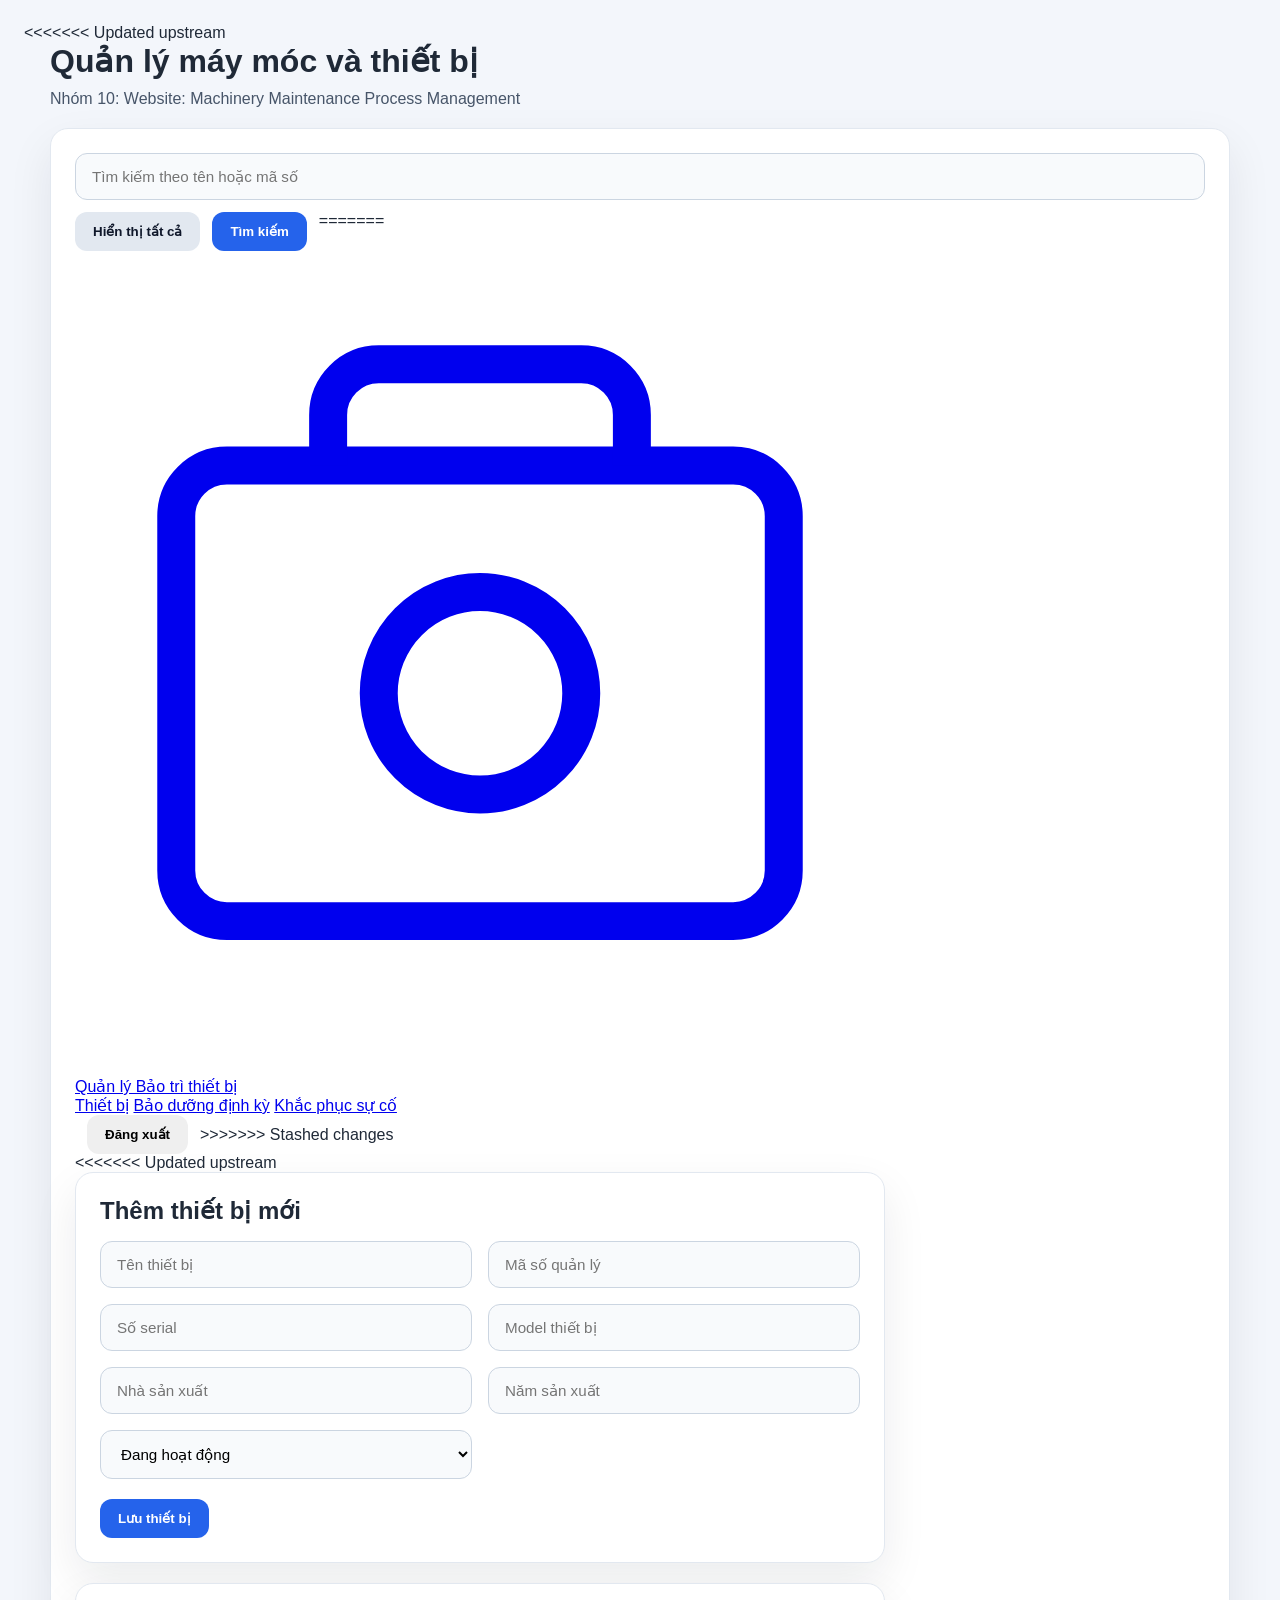
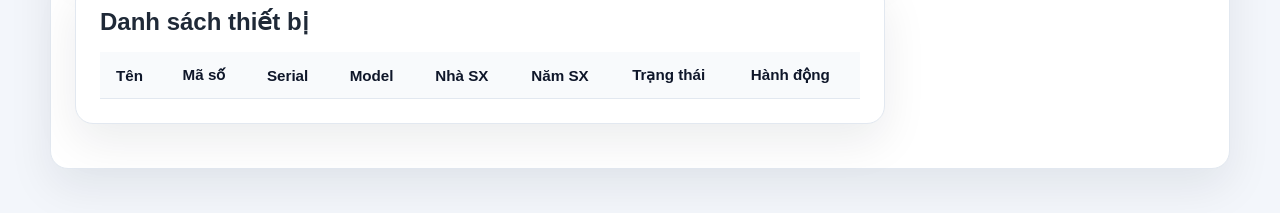
==== commit 61f65355: "fixed add login remove unneccessary function" ====
--- a/prototype/prototype/src/main/resources/static/index.html
+++ b/prototype/prototype/src/main/resources/static/index.html
@@ -2,9 +2,137 @@
 <html lang="vi">
 <head>
     <meta charset="UTF-8">
+<<<<<<< Updated upstream
+    <title>Quản lý thiết bị</title>
+    <style>
+        :root {
+            color-scheme: light;
+            font-family: "Segoe UI", Tahoma, Geneva, Verdana, sans-serif;
+            background: #f3f6fb;
+            color: #1f2937;
+        }
+        * {
+            box-sizing: border-box;
+        }
+        body {
+            margin: 0;
+            padding: 24px;
+        }
+        .page {
+            max-width: 1180px;
+            margin: 0 auto;
+        }
+        h1, h2 {
+            margin: 0;
+        }
+        header {
+            margin-bottom: 20px;
+        }
+        .top-bar {
+            display: flex;
+            flex-wrap: wrap;
+            gap: 12px;
+            justify-content: space-between;
+            align-items: center;
+            margin-bottom: 20px;
+        }
+        .card {
+            background: #ffffff;
+            border: 1px solid #e2e8f0;
+            border-radius: 18px;
+            padding: 24px;
+            box-shadow: 0 18px 45px rgba(15, 23, 42, 0.08);
+            margin-bottom: 20px;
+        }
+        .form-grid {
+            display: grid;
+            grid-template-columns: repeat(2, minmax(0, 1fr));
+            gap: 16px;
+            margin-top: 16px;
+        }
+        .form-grid input,
+        .form-grid select,
+        .search-input {
+            width: 100%;
+            padding: 14px 16px;
+            border: 1px solid #cbd5e1;
+            border-radius: 12px;
+            background: #f8fafc;
+            font-size: 0.95rem;
+        }
+        .form-actions {
+            margin-top: 20px;
+            display: flex;
+            gap: 12px;
+            flex-wrap: wrap;
+        }
+        button {
+            cursor: pointer;
+            border: none;
+            border-radius: 12px;
+            padding: 12px 18px;
+            font-weight: 600;
+            transition: transform 0.15s ease, background-color 0.15s ease;
+        }
+        button:hover {
+            transform: translateY(-1px);
+        }
+        .button-primary {
+            background: #2563eb;
+            color: #ffffff;
+        }
+        .button-secondary {
+            background: #e2e8f0;
+            color: #0f172a;
+        }
+        .button-danger {
+            background: #ef4444;
+            color: #ffffff;
+        }
+        table {
+            width: 100%;
+            border-collapse: collapse;
+            margin-top: 16px;
+            min-width: 760px;
+        }
+        th, td {
+            padding: 14px 16px;
+            border-bottom: 1px solid #e2e8f0;
+            text-align: left;
+        }
+        th {
+            background: #f8fafc;
+            color: #0f172a;
+            font-size: 0.95rem;
+        }
+        tbody tr:hover {
+            background: #f8fafc;
+        }
+        .actions button {
+            margin-right: 8px;
+        }
+        .hidden {
+            display: none;
+        }
+    </style>
+</head>
+<body>
+    <div class="page">
+        <header>
+            <h1>Quản lý máy móc và thiết bị</h1>
+            <p style="margin-top: 10px; color: #475569;">Nhóm 10: Website: Machinery Maintenance Process Management</p>
+        </header>
+
+        <div class="card top-bar">
+            <input id="search" class="search-input" type="text" placeholder="Tìm kiếm theo tên hoặc mã số">
+            <div style="display:flex; gap: 12px; flex-wrap: wrap;">
+                <button class="button-secondary" onclick="load()">Hiển thị tất cả</button>
+                <button class="button-primary" onclick="searchThietBi()">Tìm kiếm</button>
+=======
     <meta name="viewport" content="width=device-width, initial-scale=1.0">
     <title>Quản lý Bảo trì thiết bị</title>
     <link rel="stylesheet" href="/css/styles.css">
+    <style>.small-note{font-size:.8rem;color:#888;}</style>
 </head>
 <body>
     <nav class="navbar">
@@ -19,27 +147,195 @@
             </a>
             <div class="navbar-links">
                 <a href="/pages/thiet-bi.html" data-page="thiet-bi">Thiết bị</a>
-                <a href="/pages/yeu-cau.html" data-page="yeu-cau">Yêu cầu</a>
-                <a href="/pages/ke-hoach.html" data-page="ke-hoach">Kế hoạch</a>
-                <a href="/pages/bao-cao.html" data-page="bao-cao">Báo cáo</a>
-            </div>
-        </div>
-    </nav>
-
+                <a href="/pages/ke-hoach.html" data-page="ke-hoach">Bảo dưỡng định kỳ</a>
+                <a href="/pages/su-co.html" data-page="su-co">Khắc phục sự cố</a>
+            </div>
+            <div style="display:flex;align-items:center;gap:12px;">
+                <span id="navUser" class="small-note"></span>
+                <button class="btn btn-secondary btn-sm" onclick="doLogout()">Đăng xuất</button>
+>>>>>>> Stashed changes
+            </div>
+        </div>
+
+<<<<<<< Updated upstream
+        <div class="card">
+            <h2>Thêm thiết bị mới</h2>
+            <div class="form-grid">
+                <input type="text" id="ten" placeholder="Tên thiết bị">
+                <input type="text" id="ma" placeholder="Mã số quản lý">
+                <input type="text" id="serial" placeholder="Số serial">
+                <input type="text" id="model" placeholder="Model thiết bị">
+                <input type="text" id="nhaSanXuat" placeholder="Nhà sản xuất">
+                <input type="number" id="namSanXuat" placeholder="Năm sản xuất">
+                <select id="trangThai">
+                    <option value="Đang hoạt động">Đang hoạt động</option>
+                    <option value="Sự cố">Sự cố</option>
+                    <option value="Bảo dưỡng">Bảo dưỡng</option>
+                </select>
+            </div>
+            <div class="form-actions">
+                <button class="button-primary" onclick="addThietBi()">Lưu thiết bị</button>
+            </div>
+        </div>
+
+        <div id="editForm" class="card hidden">
+            <h2>Chỉnh sửa thiết bị</h2>
+            <input type="hidden" id="editId">
+            <div class="form-grid">
+                <input type="text" id="editTen" placeholder="Tên thiết bị">
+                <input type="text" id="editMa" placeholder="Mã số quản lý">
+                <input type="text" id="editSerial" placeholder="Số serial">
+                <input type="text" id="editModel" placeholder="Model thiết bị">
+                <input type="text" id="editNhaSanXuat" placeholder="Nhà sản xuất">
+                <input type="number" id="editNamSanXuat" placeholder="Năm sản xuất">
+                <select id="editTrangThai">
+                    <option value="Đang hoạt động">Đang hoạt động</option>
+                    <option value="Sự cố">Sự cố</option>
+                    <option value="Bảo dưỡng">Bảo dưỡng</option>
+                </select>
+            </div>
+            <div class="form-actions">
+                <button class="button-primary" onclick="updateThietBi()">Cập nhật</button>
+                <button class="button-secondary" onclick="cancelEdit()">Hủy</button>
+            </div>
+        </div>
+
+        <div class="card">
+            <h2>Danh sách thiết bị</h2>
+            <div style="overflow-x: auto;">
+                <table>
+                    <thead>
+                        <tr>
+                            <th>Tên</th>
+                            <th>Mã số</th>
+                            <th>Serial</th>
+                            <th>Model</th>
+                            <th>Nhà SX</th>
+                            <th>Năm SX</th>
+                            <th>Trạng thái</th>
+                            <th>Hành động</th>
+                        </tr>
+                    </thead>
+                    <tbody id="bangThietBi"></tbody>
+                </table>
+            </div>
+        </div>
+    </div>
+
+    <script>
+        async function load() {
+            const res = await fetch('/api/thietbi');
+            const data = await res.json();
+            renderTable(data);
+        }
+
+        function renderTable(data) {
+            document.getElementById('bangThietBi').innerHTML = data.map(tb =>
+                `<tr>
+                    <td>${tb.tenThietBi || ''}</td>
+                    <td>${tb.maSoQuanLy || ''}</td>
+                    <td>${tb.soSerial || ''}</td>
+                    <td>${tb.modelType || ''}</td>
+                    <td>${tb.nhaSanXuat || ''}</td>
+                    <td>${tb.namSanXuat || ''}</td>
+                    <td>${tb.trangThaiVanHanh || ''}</td>
+                    <td class="actions">
+                        <button class="button-secondary" onclick="editThietBi('${tb.idThietBi}')">Sửa</button>
+                        <button class="button-danger" onclick="deleteThietBi('${tb.idThietBi}')">Xóa</button>
+                    </td>
+                </tr>`
+            ).join('');
+        }
+
+        async function searchThietBi() {
+            const keyword = document.getElementById('search').value;
+            if (keyword.trim() === '') {
+                load();
+                return;
+            }
+            const res = await fetch(`/api/thietbi/search?keyword=${encodeURIComponent(keyword)}`);
+            const data = await res.json();
+            renderTable(data);
+        }
+
+        async function addThietBi() {
+            await fetch('/api/thietbi', {
+                method: 'POST',
+                headers: { 'Content-Type': 'application/json' },
+                body: JSON.stringify({
+                    tenThietBi: document.getElementById('ten').value,
+                    maSoQuanLy: document.getElementById('ma').value,
+                    soSerial: document.getElementById('serial').value,
+                    modelType: document.getElementById('model').value,
+                    nhaSanXuat: document.getElementById('nhaSanXuat').value,
+                    namSanXuat: parseInt(document.getElementById('namSanXuat').value) || null,
+                    trangThaiVanHanh: document.getElementById('trangThai').value
+                })
+            });
+            load();
+        }
+
+        async function editThietBi(id) {
+            const res = await fetch(`/api/thietbi/${id}`);
+            const tb = await res.json();
+            document.getElementById('editId').value = tb.idThietBi;
+            document.getElementById('editTen').value = tb.tenThietBi || '';
+            document.getElementById('editMa').value = tb.maSoQuanLy || '';
+            document.getElementById('editSerial').value = tb.soSerial || '';
+            document.getElementById('editModel').value = tb.modelType || '';
+            document.getElementById('editNhaSanXuat').value = tb.nhaSanXuat || '';
+            document.getElementById('editNamSanXuat').value = tb.namSanXuat || '';
+            document.getElementById('editTrangThai').value = tb.trangThaiVanHanh || '';
+            document.getElementById('editForm').classList.remove('hidden');
+        }
+
+        async function updateThietBi() {
+            const id = document.getElementById('editId').value;
+            await fetch(`/api/thietbi/${id}`, {
+                method: 'PUT',
+                headers: { 'Content-Type': 'application/json' },
+                body: JSON.stringify({
+                    tenThietBi: document.getElementById('editTen').value,
+                    maSoQuanLy: document.getElementById('editMa').value,
+                    soSerial: document.getElementById('editSerial').value,
+                    modelType: document.getElementById('editModel').value,
+                    nhaSanXuat: document.getElementById('editNhaSanXuat').value,
+                    namSanXuat: parseInt(document.getElementById('editNamSanXuat').value) || null,
+                    trangThaiVanHanh: document.getElementById('editTrangThai').value
+                })
+            });
+            document.getElementById('editForm').classList.add('hidden');
+            load();
+        }
+
+        function cancelEdit() {
+            document.getElementById('editForm').classList.add('hidden');
+        }
+
+        async function deleteThietBi(id) {
+            await fetch(`/api/thietbi/${id}`, {
+                method: 'DELETE'
+            });
+            load();
+        }
+
+        load();
+=======
     <section class="hero">
-        <h1>Quản lý Bảo trì thiết bị</h1>
-        <p>Phần mềm quản lý bảo trì thiết bị - Dễ dàng, chủ động</p>
+        <h1>Quản lý Bảo trì Thiết bị</h1>
+        <p>Hệ thống quản lý theo quy trình BT.01 — Tín Thành Environment Technology</p>
     </section>
 
     <section class="features-section">
-        <div class="features-grid">
-            <a href="/pages/yeu-cau.html" class="feature-card">
+        <div class="features-grid" style="grid-template-columns:repeat(3,1fr)">
+            <a href="/pages/thiet-bi.html" class="feature-card">
                 <svg class="feature-icon" viewBox="0 0 64 64" fill="none" stroke="currentColor" stroke-width="1.5">
-                    <rect x="12" y="8" width="32" height="40" rx="2"/>
-                    <rect x="20" y="20" width="32" height="40" rx="2"/>
-                    <path d="M28 32l6 6 10-12"/>
+                    <path d="M14 12h8v8h-8zM26 12h8v8h-8zM38 12h8v8h-8z"/>
+                    <path d="M14 24h8v8h-8zM26 24h8v8h-8zM38 24h8v8h-8z"/>
+                    <path d="M14 36h8v8h-8zM26 36h8v8h-8zM38 36h8v8h-8z"/>
                 </svg>
-                <h3>Tạo/duyệt &amp; quản lý yêu cầu bảo trì thiết bị</h3>
+                <h3>Danh mục thiết bị</h3>
+                <p>BM.BT.01.01 &amp; BM.BT.01.02 — Lý lịch và danh mục máy móc thiết bị</p>
             </a>
 
             <a href="/pages/ke-hoach.html" class="feature-card">
@@ -48,69 +344,25 @@
                     <path d="M18 18h20M18 26h20M18 34h12"/>
                     <path d="M38 42l14 8v-16l-14 8z"/>
                 </svg>
-                <h3>Tạo/duyệt kế hoạch bảo trì. Bảo trì định kỳ</h3>
+                <h3>Bảo dưỡng định kỳ</h3>
+                <p>BM.BT.01.03 — Lập kế hoạch, duyệt, thực hiện và bàn giao bảo dưỡng</p>
             </a>
 
-            <a href="/pages/giam-sat.html" class="feature-card">
+            <a href="/pages/su-co.html" class="feature-card">
                 <svg class="feature-icon" viewBox="0 0 64 64" fill="none" stroke="currentColor" stroke-width="1.5">
-                    <rect x="6" y="12" width="52" height="36" rx="3"/>
-                    <path d="M6 20h52"/>
-                    <path d="M16 32l8 8 16-16"/>
+                    <circle cx="32" cy="32" r="22"/>
+                    <path d="M32 20v14M32 42v2"/>
                 </svg>
-                <h3>Giám sát thiết bị. Cập nhật kế hoạch, thông số, giờ máy</h3>
+                <h3>Khắc phục sự cố</h3>
+                <p>BM.BT.01.04 — Phát hiện sự cố, lập phương án, duyệt, sửa chữa và nghiệm thu</p>
             </a>
-
-            <a href="/pages/cong-viec.html" class="feature-card">
-                <svg class="feature-icon" viewBox="0 0 64 64" fill="none" stroke="currentColor" stroke-width="1.5">
-                    <rect x="10" y="10" width="36" height="44" rx="2"/>
-                    <path d="M18 22h20M18 30h20M18 38h12"/>
-                    <path d="M46 14l6 6-12 12-8 2 2-8 12-12z"/>
-                    <path d="M52 8v8h-8"/>
-                </svg>
-                <h3>Quản lý danh sách, phân công công việc, nhắc việc</h3>
-            </a>
-
-            <a href="/pages/chi-phi.html" class="feature-card">
-                <svg class="feature-icon" viewBox="0 0 64 64" fill="none" stroke="currentColor" stroke-width="1.5">
-                    <rect x="8" y="16" width="40" height="32" rx="4"/>
-                    <path d="M8 28h40"/>
-                    <circle cx="28" cy="38" r="6"/>
-                    <rect x="36" y="8" width="20" height="28" rx="2"/>
-                    <path d="M40 16h12M40 22h8M40 28h10"/>
-                </svg>
-                <h3>Quản lý chi phí liên quan đến bảo trì, sửa chữa</h3>
-            </a>
-
-            <a href="/pages/thiet-bi.html" class="feature-card">
-                <svg class="feature-icon" viewBox="0 0 64 64" fill="none" stroke="currentColor" stroke-width="1.5">
-                    <path d="M14 12h8v8h-8zM26 12h8v8h-8zM38 12h8v8h-8zM14 24h8v8h-8z"/>
-                    <path d="M26 24h8v8h-8zM38 24h8v8h-8zM14 36h8v8h-8zM26 36h8v8h-8z"/>
-                    <path d="M38 36h8v8h-8zM50 12v32"/>
-                </svg>
-                <h3>Quản lý danh sách, thêm mới thiết bị. Cập nhật trạng thái khi tiến hành bảo trì</h3>
-            </a>
-
-            <a href="/pages/lich-su.html" class="feature-card">
-                <svg class="feature-icon" viewBox="0 0 64 64" fill="none" stroke="currentColor" stroke-width="1.5">
-                    <path d="M10 8h36v48H10z"/>
-                    <path d="M18 8v-4h20v4"/>
-                    <path d="M20 24c4-4 8-4 12 0s8 4 12 0"/>
-                    <circle cx="46" cy="46" r="12"/>
-                    <path d="M46 40v8l4 4"/>
-                </svg>
-                <h3>Tra cứu lịch sử thông số</h3>
-            </a>
-
-            <a href="/pages/bao-cao.html" class="feature-card">
-                <svg class="feature-icon" viewBox="0 0 64 64" fill="none" stroke="currentColor" stroke-width="1.5">
-                    <rect x="10" y="6" width="36" height="48" rx="2"/>
-                    <rect x="18" y="30" width="6" height="14" fill="currentColor" opacity="0.3"/>
-                    <rect x="28" y="22" width="6" height="22" fill="currentColor" opacity="0.5"/>
-                    <rect x="38" y="14" width="6" height="30" fill="currentColor" opacity="0.7"/>
-                </svg>
-                <h3>Báo cáo hỗ trợ theo dõi bảo trì theo thời gian</h3>
-            </a>
         </div>
     </section>
+
+    <script src="/js/common.js"></script>
+    <script>
+        initNav('');
+>>>>>>> Stashed changes
+    </script>
 </body>
-</html>
+</html>
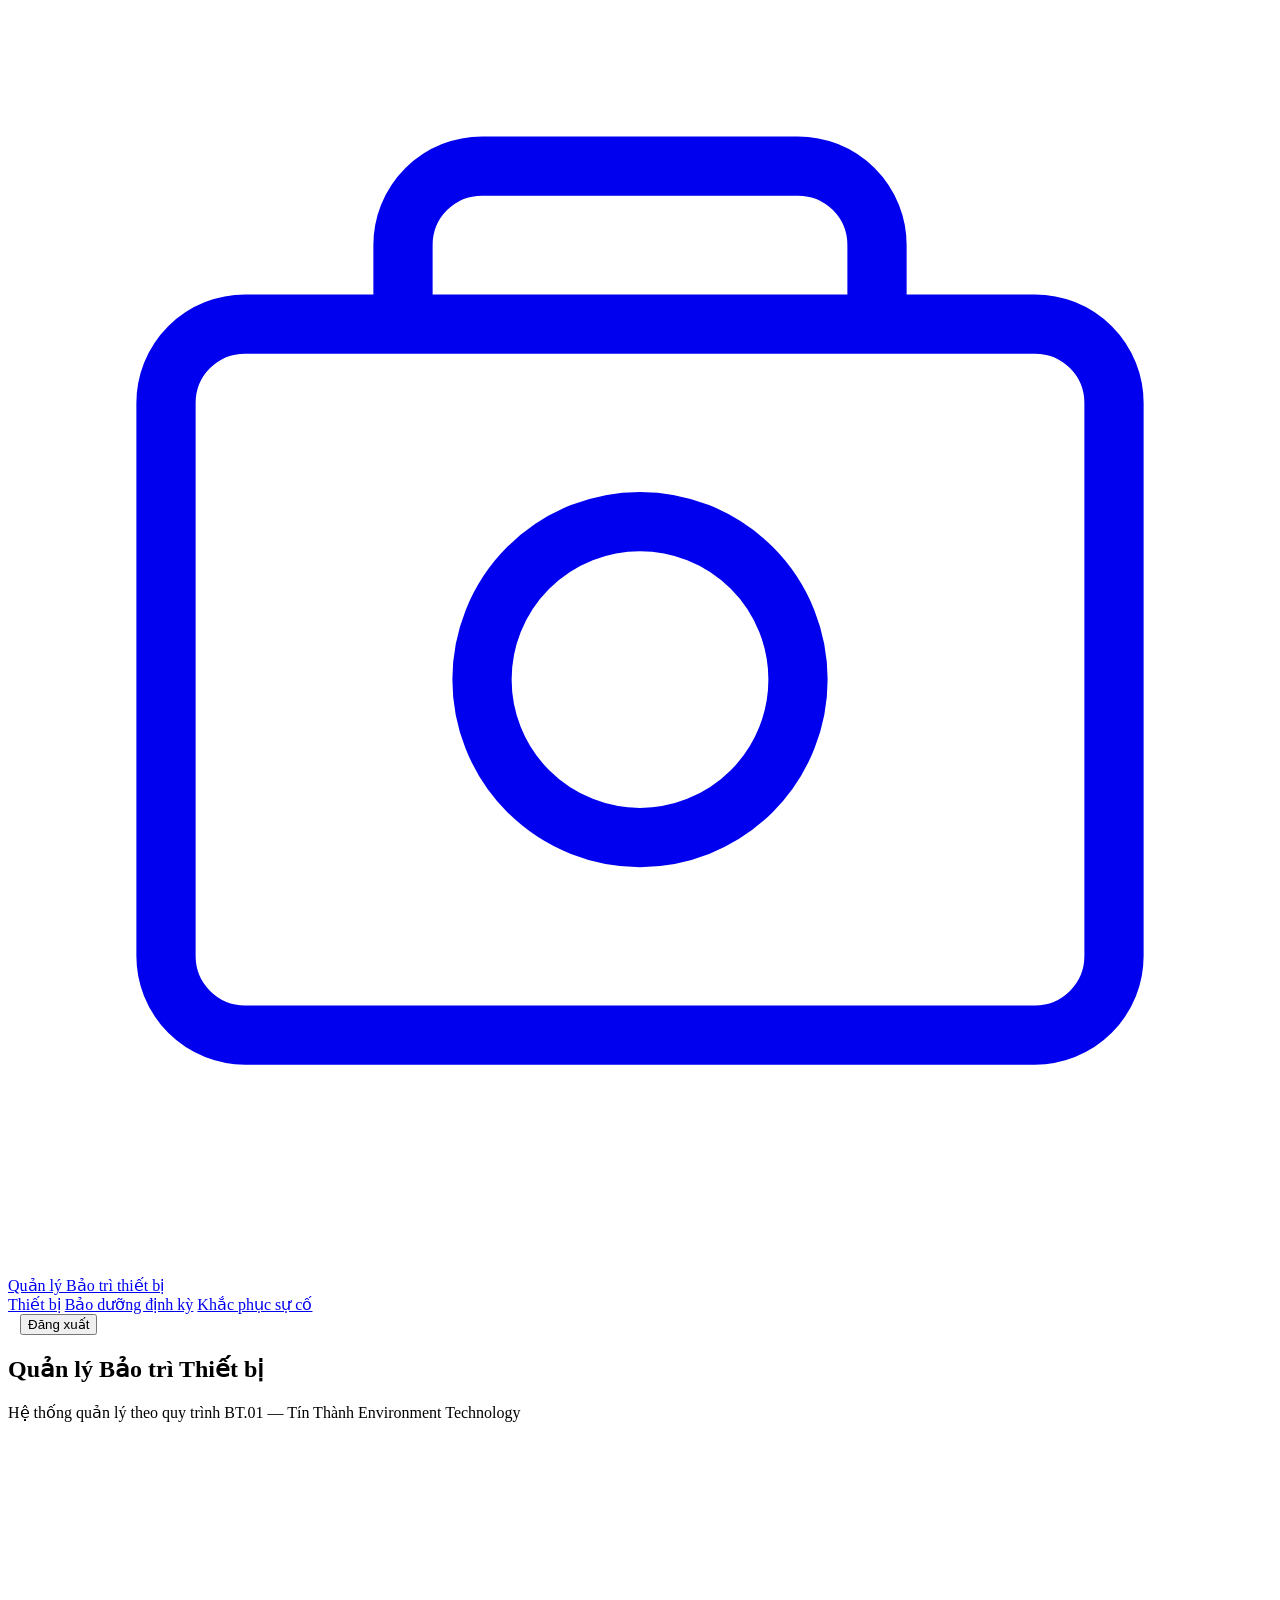
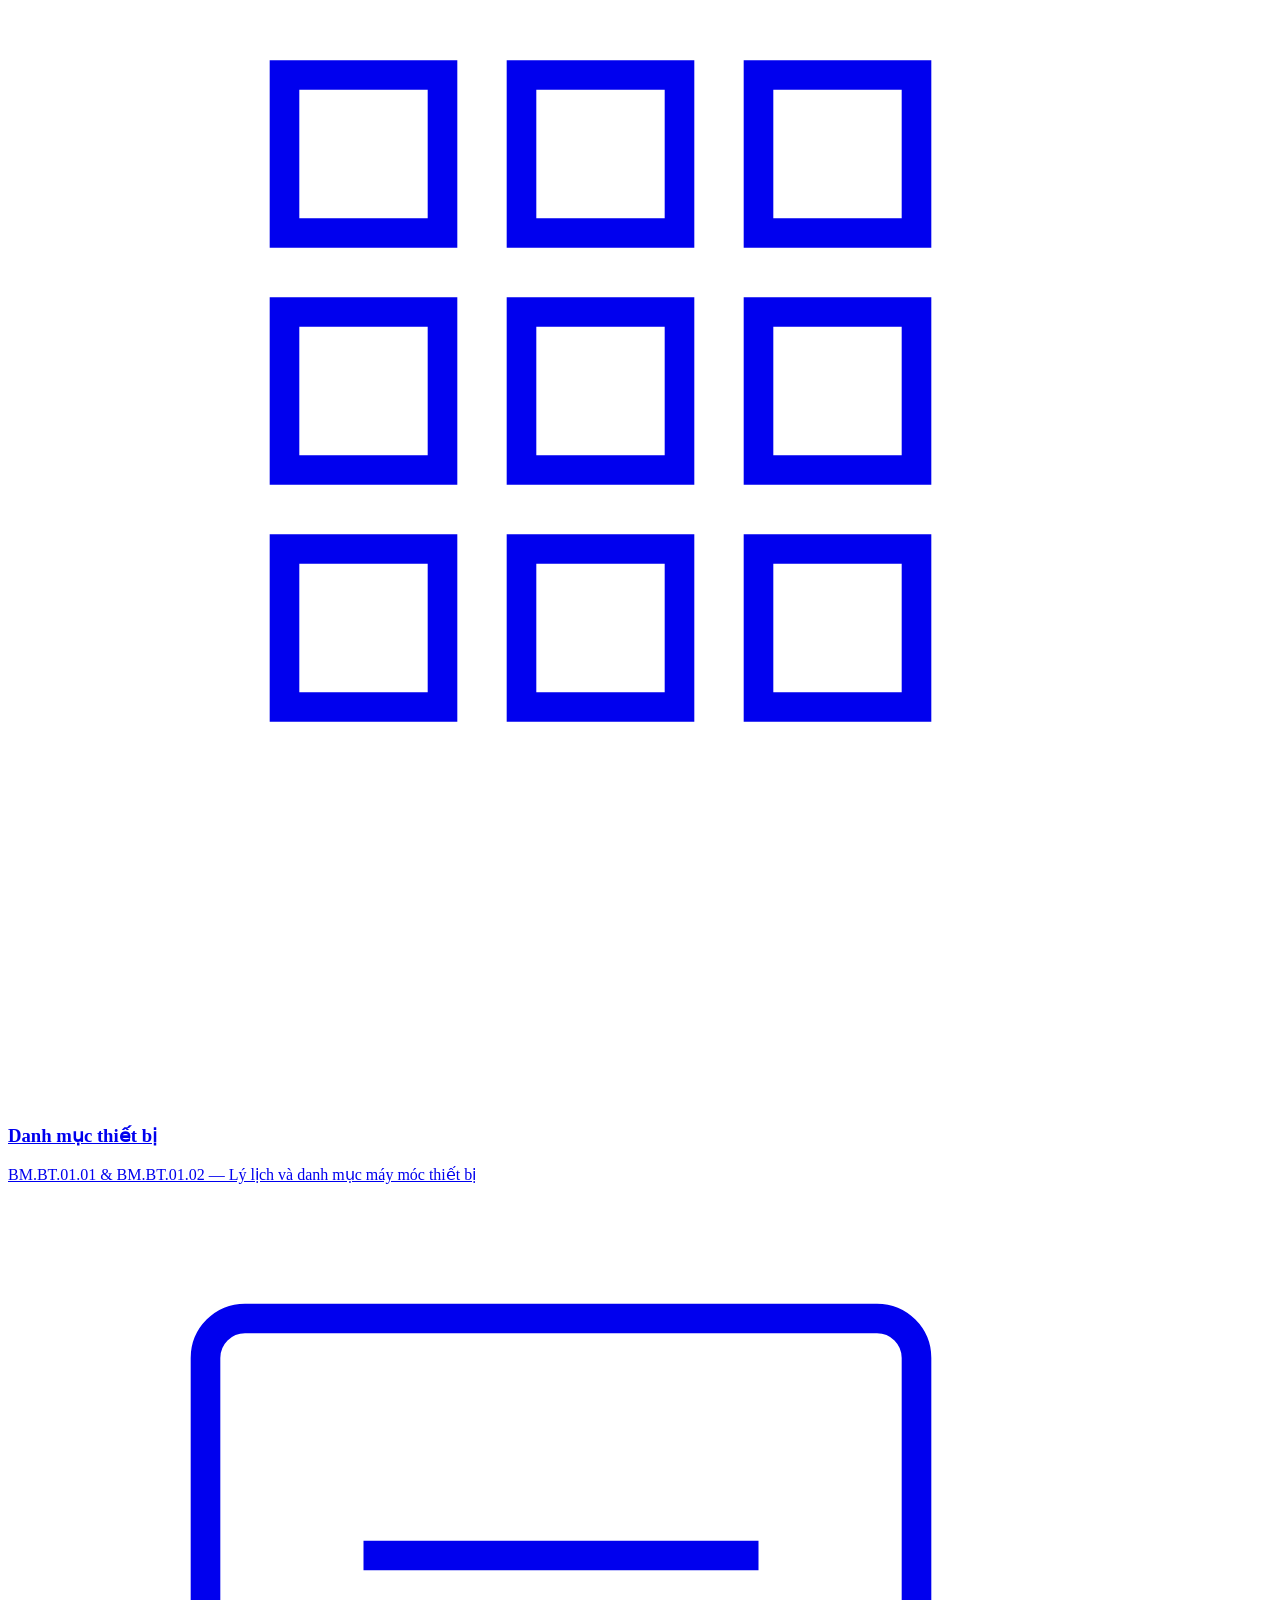
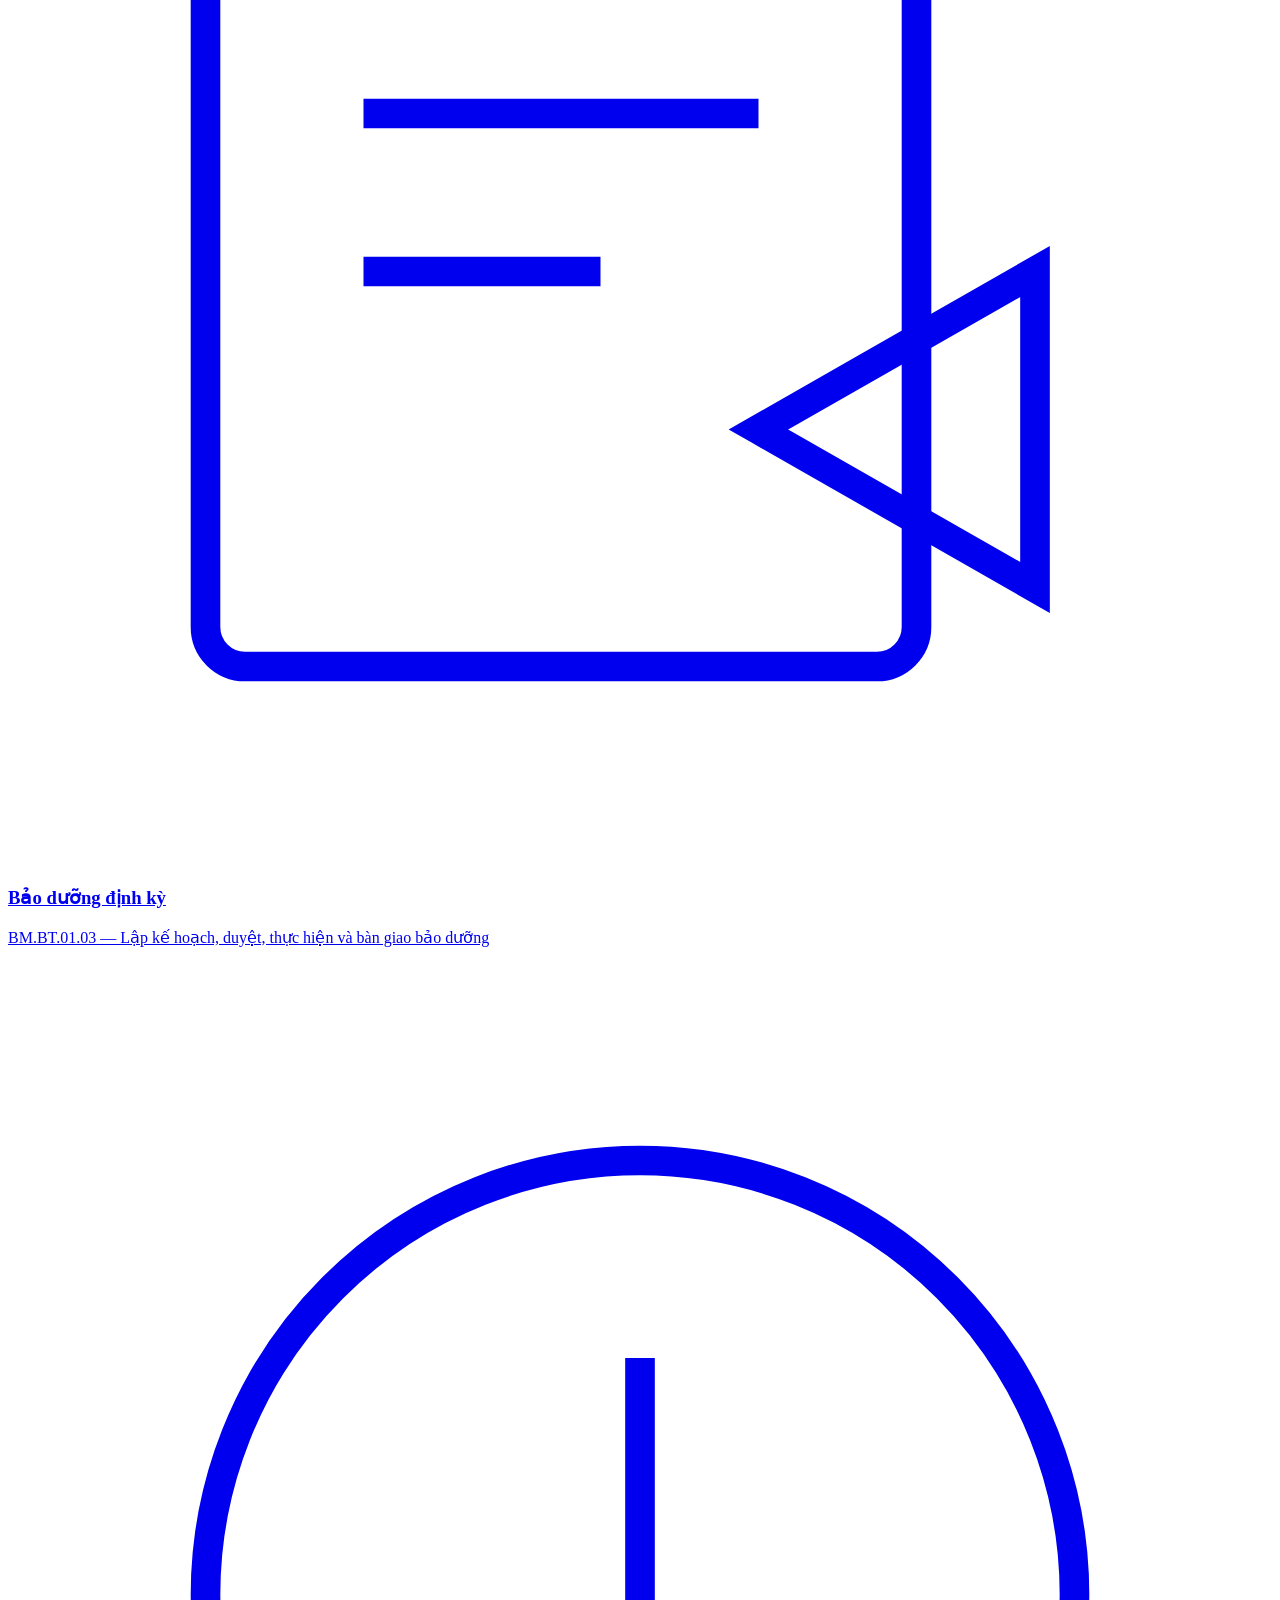
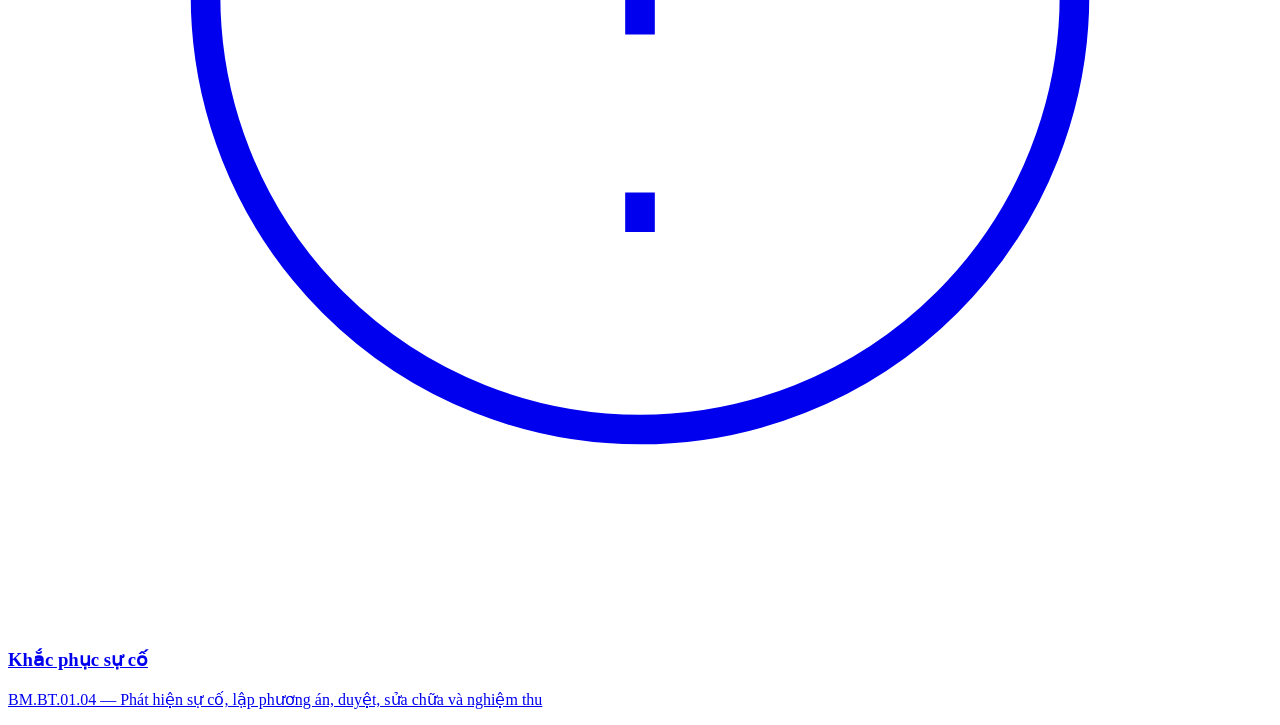
==== commit 0bc4ba92: "fixed add login remove unneccessary function" ====
--- a/prototype/prototype/src/main/resources/static/index.html
+++ b/prototype/prototype/src/main/resources/static/index.html
@@ -2,133 +2,6 @@
 <html lang="vi">
 <head>
     <meta charset="UTF-8">
-<<<<<<< Updated upstream
-    <title>Quản lý thiết bị</title>
-    <style>
-        :root {
-            color-scheme: light;
-            font-family: "Segoe UI", Tahoma, Geneva, Verdana, sans-serif;
-            background: #f3f6fb;
-            color: #1f2937;
-        }
-        * {
-            box-sizing: border-box;
-        }
-        body {
-            margin: 0;
-            padding: 24px;
-        }
-        .page {
-            max-width: 1180px;
-            margin: 0 auto;
-        }
-        h1, h2 {
-            margin: 0;
-        }
-        header {
-            margin-bottom: 20px;
-        }
-        .top-bar {
-            display: flex;
-            flex-wrap: wrap;
-            gap: 12px;
-            justify-content: space-between;
-            align-items: center;
-            margin-bottom: 20px;
-        }
-        .card {
-            background: #ffffff;
-            border: 1px solid #e2e8f0;
-            border-radius: 18px;
-            padding: 24px;
-            box-shadow: 0 18px 45px rgba(15, 23, 42, 0.08);
-            margin-bottom: 20px;
-        }
-        .form-grid {
-            display: grid;
-            grid-template-columns: repeat(2, minmax(0, 1fr));
-            gap: 16px;
-            margin-top: 16px;
-        }
-        .form-grid input,
-        .form-grid select,
-        .search-input {
-            width: 100%;
-            padding: 14px 16px;
-            border: 1px solid #cbd5e1;
-            border-radius: 12px;
-            background: #f8fafc;
-            font-size: 0.95rem;
-        }
-        .form-actions {
-            margin-top: 20px;
-            display: flex;
-            gap: 12px;
-            flex-wrap: wrap;
-        }
-        button {
-            cursor: pointer;
-            border: none;
-            border-radius: 12px;
-            padding: 12px 18px;
-            font-weight: 600;
-            transition: transform 0.15s ease, background-color 0.15s ease;
-        }
-        button:hover {
-            transform: translateY(-1px);
-        }
-        .button-primary {
-            background: #2563eb;
-            color: #ffffff;
-        }
-        .button-secondary {
-            background: #e2e8f0;
-            color: #0f172a;
-        }
-        .button-danger {
-            background: #ef4444;
-            color: #ffffff;
-        }
-        table {
-            width: 100%;
-            border-collapse: collapse;
-            margin-top: 16px;
-            min-width: 760px;
-        }
-        th, td {
-            padding: 14px 16px;
-            border-bottom: 1px solid #e2e8f0;
-            text-align: left;
-        }
-        th {
-            background: #f8fafc;
-            color: #0f172a;
-            font-size: 0.95rem;
-        }
-        tbody tr:hover {
-            background: #f8fafc;
-        }
-        .actions button {
-            margin-right: 8px;
-        }
-        .hidden {
-            display: none;
-        }
-    </style>
-</head>
-<body>
-    <div class="page">
-        <header>
-            <h1>Quản lý máy móc và thiết bị</h1>
-            <p style="margin-top: 10px; color: #475569;">Nhóm 10: Website: Machinery Maintenance Process Management</p>
-        </header>
-
-        <div class="card top-bar">
-            <input id="search" class="search-input" type="text" placeholder="Tìm kiếm theo tên hoặc mã số">
-            <div style="display:flex; gap: 12px; flex-wrap: wrap;">
-                <button class="button-secondary" onclick="load()">Hiển thị tất cả</button>
-                <button class="button-primary" onclick="searchThietBi()">Tìm kiếm</button>
-=======
     <meta name="viewport" content="width=device-width, initial-scale=1.0">
     <title>Quản lý Bảo trì thiết bị</title>
     <link rel="stylesheet" href="/css/styles.css">
@@ -153,174 +26,10 @@
             <div style="display:flex;align-items:center;gap:12px;">
                 <span id="navUser" class="small-note"></span>
                 <button class="btn btn-secondary btn-sm" onclick="doLogout()">Đăng xuất</button>
->>>>>>> Stashed changes
             </div>
         </div>
+    </nav>
 
-<<<<<<< Updated upstream
-        <div class="card">
-            <h2>Thêm thiết bị mới</h2>
-            <div class="form-grid">
-                <input type="text" id="ten" placeholder="Tên thiết bị">
-                <input type="text" id="ma" placeholder="Mã số quản lý">
-                <input type="text" id="serial" placeholder="Số serial">
-                <input type="text" id="model" placeholder="Model thiết bị">
-                <input type="text" id="nhaSanXuat" placeholder="Nhà sản xuất">
-                <input type="number" id="namSanXuat" placeholder="Năm sản xuất">
-                <select id="trangThai">
-                    <option value="Đang hoạt động">Đang hoạt động</option>
-                    <option value="Sự cố">Sự cố</option>
-                    <option value="Bảo dưỡng">Bảo dưỡng</option>
-                </select>
-            </div>
-            <div class="form-actions">
-                <button class="button-primary" onclick="addThietBi()">Lưu thiết bị</button>
-            </div>
-        </div>
-
-        <div id="editForm" class="card hidden">
-            <h2>Chỉnh sửa thiết bị</h2>
-            <input type="hidden" id="editId">
-            <div class="form-grid">
-                <input type="text" id="editTen" placeholder="Tên thiết bị">
-                <input type="text" id="editMa" placeholder="Mã số quản lý">
-                <input type="text" id="editSerial" placeholder="Số serial">
-                <input type="text" id="editModel" placeholder="Model thiết bị">
-                <input type="text" id="editNhaSanXuat" placeholder="Nhà sản xuất">
-                <input type="number" id="editNamSanXuat" placeholder="Năm sản xuất">
-                <select id="editTrangThai">
-                    <option value="Đang hoạt động">Đang hoạt động</option>
-                    <option value="Sự cố">Sự cố</option>
-                    <option value="Bảo dưỡng">Bảo dưỡng</option>
-                </select>
-            </div>
-            <div class="form-actions">
-                <button class="button-primary" onclick="updateThietBi()">Cập nhật</button>
-                <button class="button-secondary" onclick="cancelEdit()">Hủy</button>
-            </div>
-        </div>
-
-        <div class="card">
-            <h2>Danh sách thiết bị</h2>
-            <div style="overflow-x: auto;">
-                <table>
-                    <thead>
-                        <tr>
-                            <th>Tên</th>
-                            <th>Mã số</th>
-                            <th>Serial</th>
-                            <th>Model</th>
-                            <th>Nhà SX</th>
-                            <th>Năm SX</th>
-                            <th>Trạng thái</th>
-                            <th>Hành động</th>
-                        </tr>
-                    </thead>
-                    <tbody id="bangThietBi"></tbody>
-                </table>
-            </div>
-        </div>
-    </div>
-
-    <script>
-        async function load() {
-            const res = await fetch('/api/thietbi');
-            const data = await res.json();
-            renderTable(data);
-        }
-
-        function renderTable(data) {
-            document.getElementById('bangThietBi').innerHTML = data.map(tb =>
-                `<tr>
-                    <td>${tb.tenThietBi || ''}</td>
-                    <td>${tb.maSoQuanLy || ''}</td>
-                    <td>${tb.soSerial || ''}</td>
-                    <td>${tb.modelType || ''}</td>
-                    <td>${tb.nhaSanXuat || ''}</td>
-                    <td>${tb.namSanXuat || ''}</td>
-                    <td>${tb.trangThaiVanHanh || ''}</td>
-                    <td class="actions">
-                        <button class="button-secondary" onclick="editThietBi('${tb.idThietBi}')">Sửa</button>
-                        <button class="button-danger" onclick="deleteThietBi('${tb.idThietBi}')">Xóa</button>
-                    </td>
-                </tr>`
-            ).join('');
-        }
-
-        async function searchThietBi() {
-            const keyword = document.getElementById('search').value;
-            if (keyword.trim() === '') {
-                load();
-                return;
-            }
-            const res = await fetch(`/api/thietbi/search?keyword=${encodeURIComponent(keyword)}`);
-            const data = await res.json();
-            renderTable(data);
-        }
-
-        async function addThietBi() {
-            await fetch('/api/thietbi', {
-                method: 'POST',
-                headers: { 'Content-Type': 'application/json' },
-                body: JSON.stringify({
-                    tenThietBi: document.getElementById('ten').value,
-                    maSoQuanLy: document.getElementById('ma').value,
-                    soSerial: document.getElementById('serial').value,
-                    modelType: document.getElementById('model').value,
-                    nhaSanXuat: document.getElementById('nhaSanXuat').value,
-                    namSanXuat: parseInt(document.getElementById('namSanXuat').value) || null,
-                    trangThaiVanHanh: document.getElementById('trangThai').value
-                })
-            });
-            load();
-        }
-
-        async function editThietBi(id) {
-            const res = await fetch(`/api/thietbi/${id}`);
-            const tb = await res.json();
-            document.getElementById('editId').value = tb.idThietBi;
-            document.getElementById('editTen').value = tb.tenThietBi || '';
-            document.getElementById('editMa').value = tb.maSoQuanLy || '';
-            document.getElementById('editSerial').value = tb.soSerial || '';
-            document.getElementById('editModel').value = tb.modelType || '';
-            document.getElementById('editNhaSanXuat').value = tb.nhaSanXuat || '';
-            document.getElementById('editNamSanXuat').value = tb.namSanXuat || '';
-            document.getElementById('editTrangThai').value = tb.trangThaiVanHanh || '';
-            document.getElementById('editForm').classList.remove('hidden');
-        }
-
-        async function updateThietBi() {
-            const id = document.getElementById('editId').value;
-            await fetch(`/api/thietbi/${id}`, {
-                method: 'PUT',
-                headers: { 'Content-Type': 'application/json' },
-                body: JSON.stringify({
-                    tenThietBi: document.getElementById('editTen').value,
-                    maSoQuanLy: document.getElementById('editMa').value,
-                    soSerial: document.getElementById('editSerial').value,
-                    modelType: document.getElementById('editModel').value,
-                    nhaSanXuat: document.getElementById('editNhaSanXuat').value,
-                    namSanXuat: parseInt(document.getElementById('editNamSanXuat').value) || null,
-                    trangThaiVanHanh: document.getElementById('editTrangThai').value
-                })
-            });
-            document.getElementById('editForm').classList.add('hidden');
-            load();
-        }
-
-        function cancelEdit() {
-            document.getElementById('editForm').classList.add('hidden');
-        }
-
-        async function deleteThietBi(id) {
-            await fetch(`/api/thietbi/${id}`, {
-                method: 'DELETE'
-            });
-            load();
-        }
-
-        load();
-=======
     <section class="hero">
         <h1>Quản lý Bảo trì Thiết bị</h1>
         <p>Hệ thống quản lý theo quy trình BT.01 — Tín Thành Environment Technology</p>
@@ -362,7 +71,6 @@
     <script src="/js/common.js"></script>
     <script>
         initNav('');
->>>>>>> Stashed changes
     </script>
 </body>
-</html>+</html>
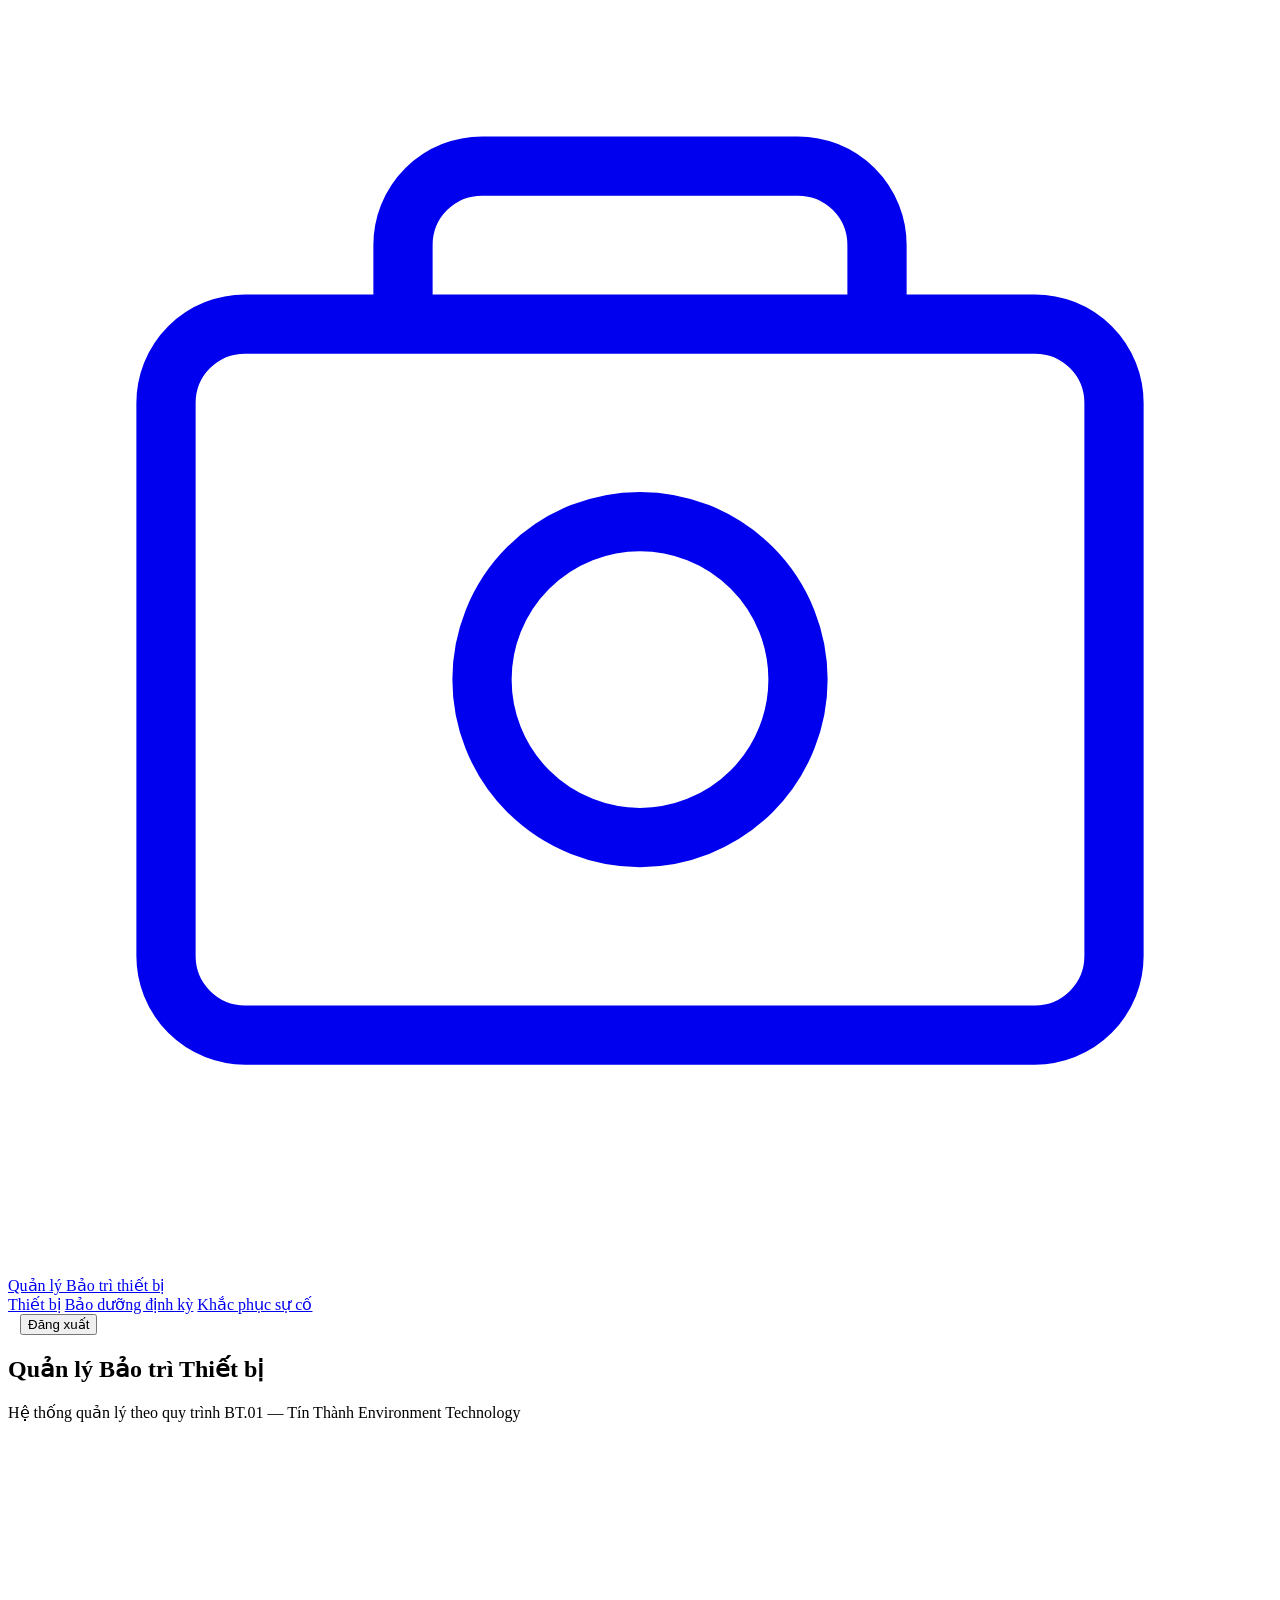
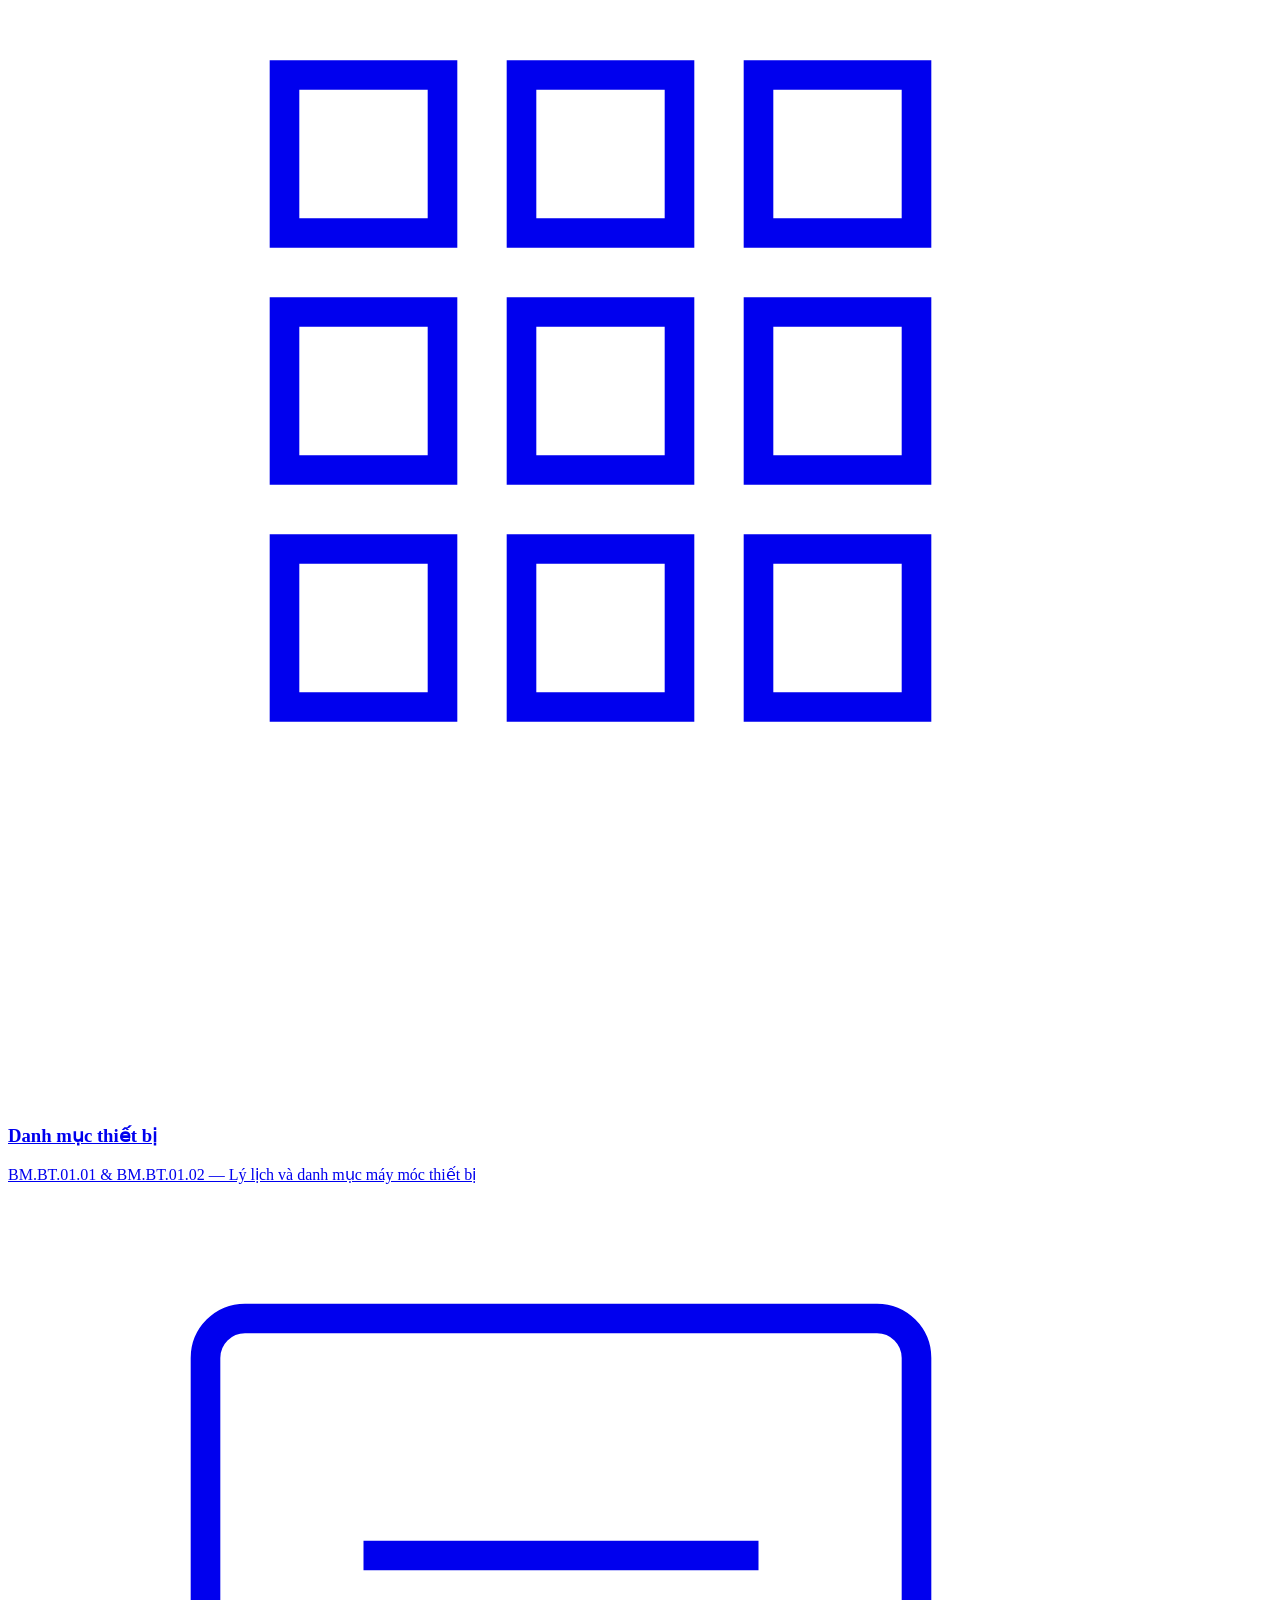
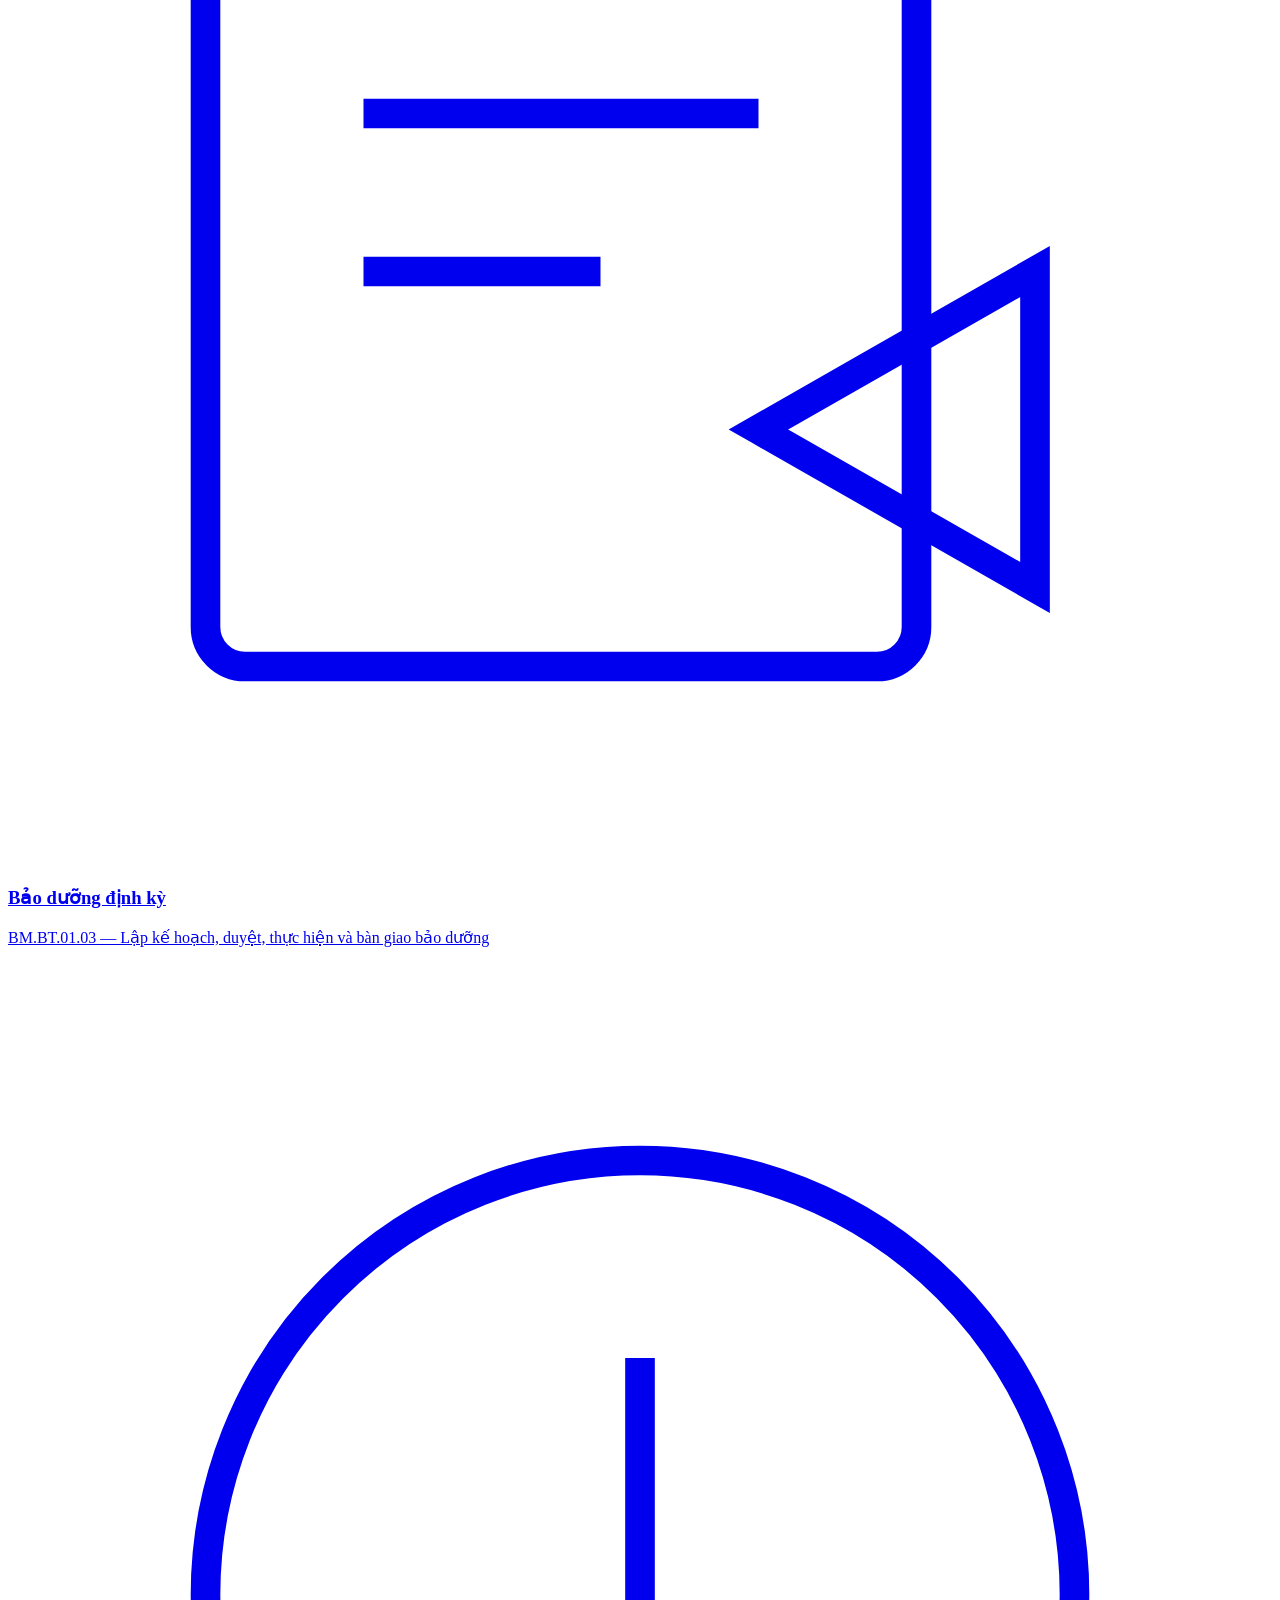
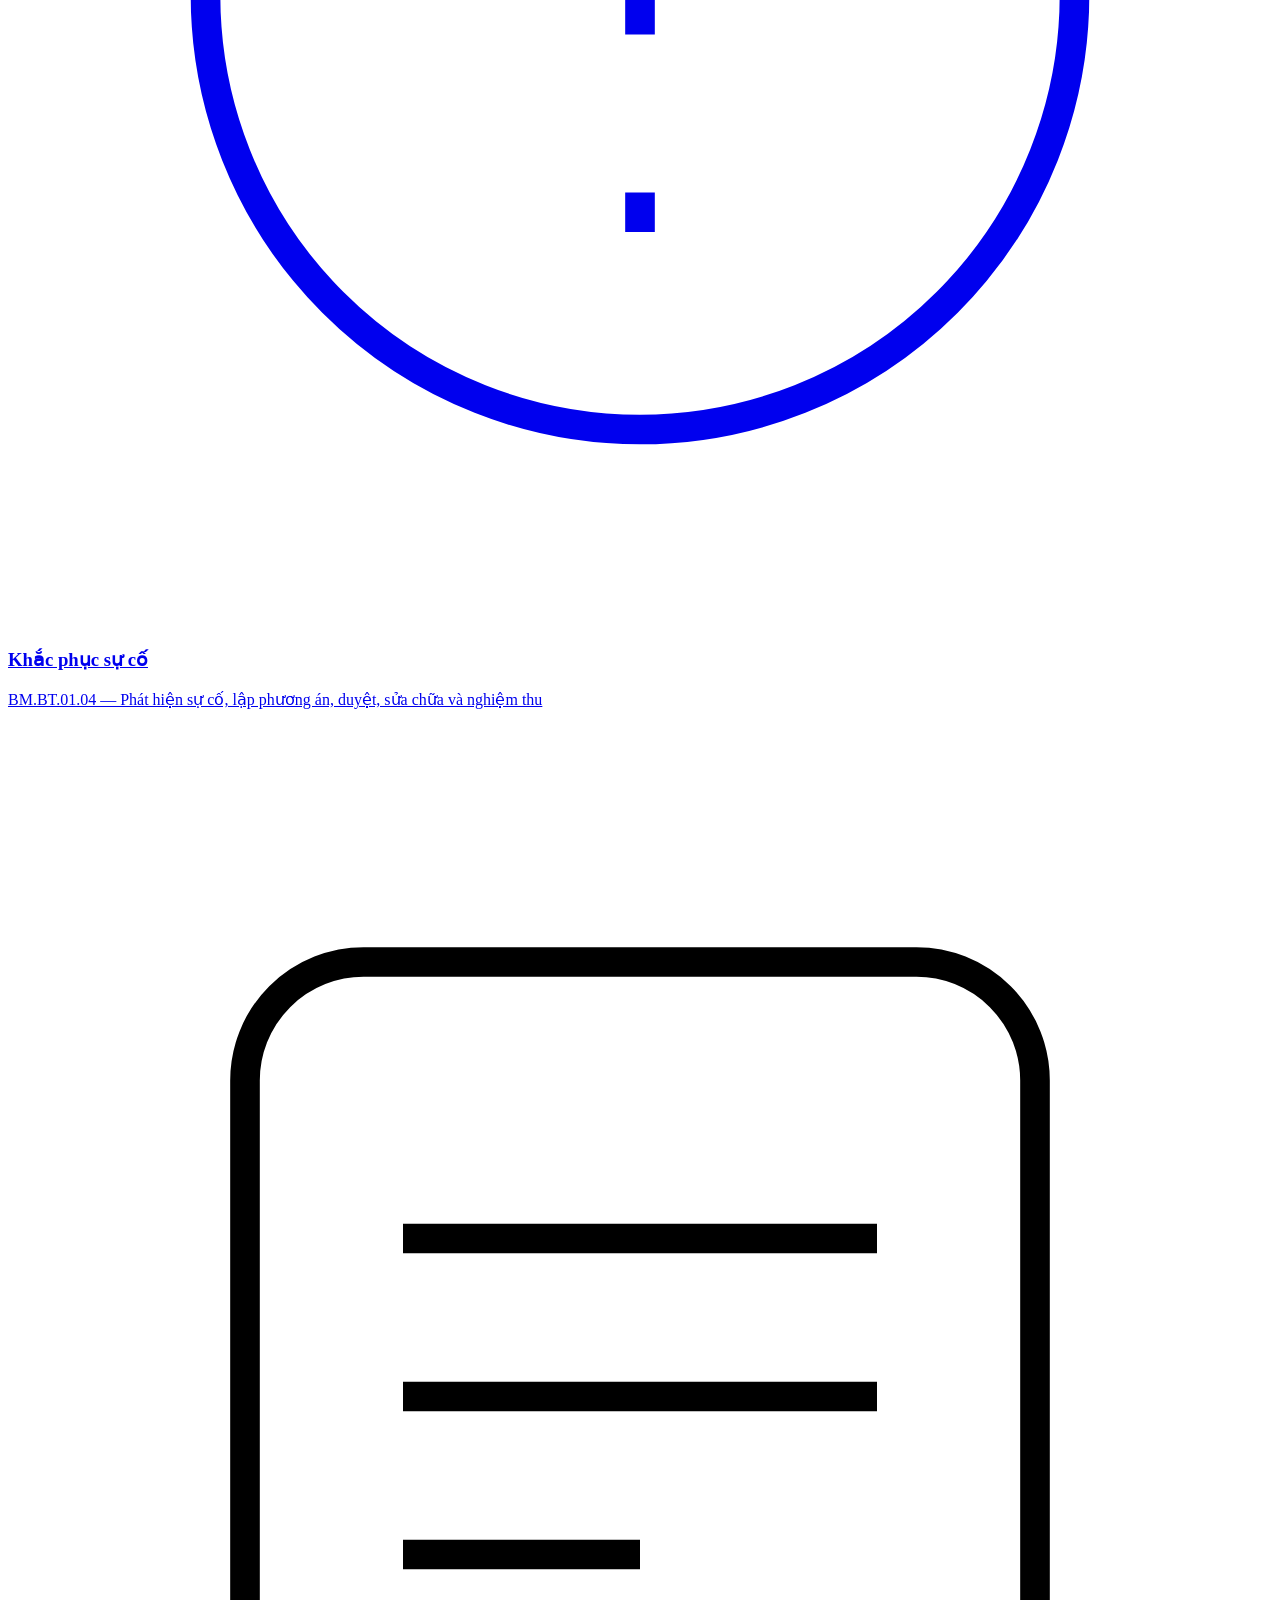
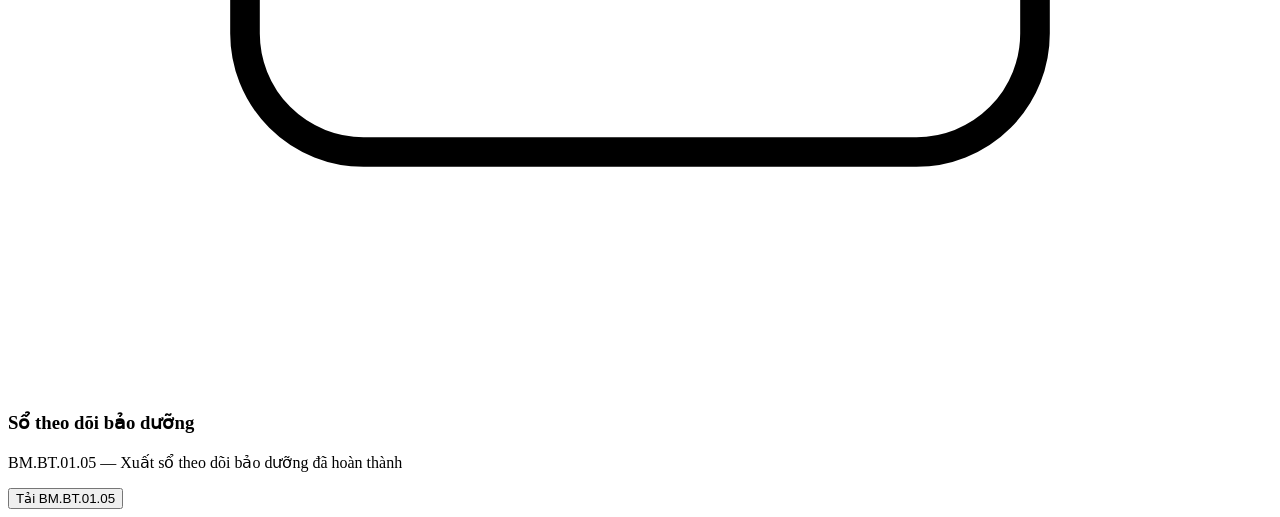
==== commit 4c4b8185: "final" ====
--- a/prototype/prototype/src/main/resources/static/index.html
+++ b/prototype/prototype/src/main/resources/static/index.html
@@ -36,8 +36,8 @@
     </section>
 
     <section class="features-section">
-        <div class="features-grid" style="grid-template-columns:repeat(3,1fr)">
-            <a href="/pages/thiet-bi.html" class="feature-card">
+        <div class="features-grid">
+            <a href="/pages/thiet-bi.html" class="feature-card" data-roles="QUAN_LY_TRAM,CONG_NHAN">
                 <svg class="feature-icon" viewBox="0 0 64 64" fill="none" stroke="currentColor" stroke-width="1.5">
                     <path d="M14 12h8v8h-8zM26 12h8v8h-8zM38 12h8v8h-8z"/>
                     <path d="M14 24h8v8h-8zM26 24h8v8h-8zM38 24h8v8h-8z"/>
@@ -47,7 +47,7 @@
                 <p>BM.BT.01.01 &amp; BM.BT.01.02 — Lý lịch và danh mục máy móc thiết bị</p>
             </a>
 
-            <a href="/pages/ke-hoach.html" class="feature-card">
+            <a href="/pages/ke-hoach.html" class="feature-card" data-roles="BP_QLTB">
                 <svg class="feature-icon" viewBox="0 0 64 64" fill="none" stroke="currentColor" stroke-width="1.5">
                     <rect x="10" y="6" width="36" height="48" rx="2"/>
                     <path d="M18 18h20M18 26h20M18 34h12"/>
@@ -57,7 +57,7 @@
                 <p>BM.BT.01.03 — Lập kế hoạch, duyệt, thực hiện và bàn giao bảo dưỡng</p>
             </a>
 
-            <a href="/pages/su-co.html" class="feature-card">
+            <a href="/pages/su-co.html" class="feature-card" data-roles="BP_QLTB,CONG_NHAN">
                 <svg class="feature-icon" viewBox="0 0 64 64" fill="none" stroke="currentColor" stroke-width="1.5">
                     <circle cx="32" cy="32" r="22"/>
                     <path d="M32 20v14M32 42v2"/>
@@ -65,6 +65,16 @@
                 <h3>Khắc phục sự cố</h3>
                 <p>BM.BT.01.04 — Phát hiện sự cố, lập phương án, duyệt, sửa chữa và nghiệm thu</p>
             </a>
+
+            <div class="feature-card" data-roles="CONG_NHAN">
+                <svg class="feature-icon" viewBox="0 0 64 64" fill="none" stroke="currentColor" stroke-width="1.5">
+                    <rect x="12" y="12" width="40" height="40" rx="6"/>
+                    <path d="M20 26h24M20 34h24M20 42h12"/>
+                </svg>
+                <h3>Sổ theo dõi bảo dưỡng</h3>
+                <p>BM.BT.01.05 — Xuất sổ theo dõi bảo dưỡng đã hoàn thành</p>
+                <button class="btn btn-primary btn-sm" onclick="openSoTheoDoi()">Tải BM.BT.01.05</button>
+            </div>
         </div>
     </section>
 
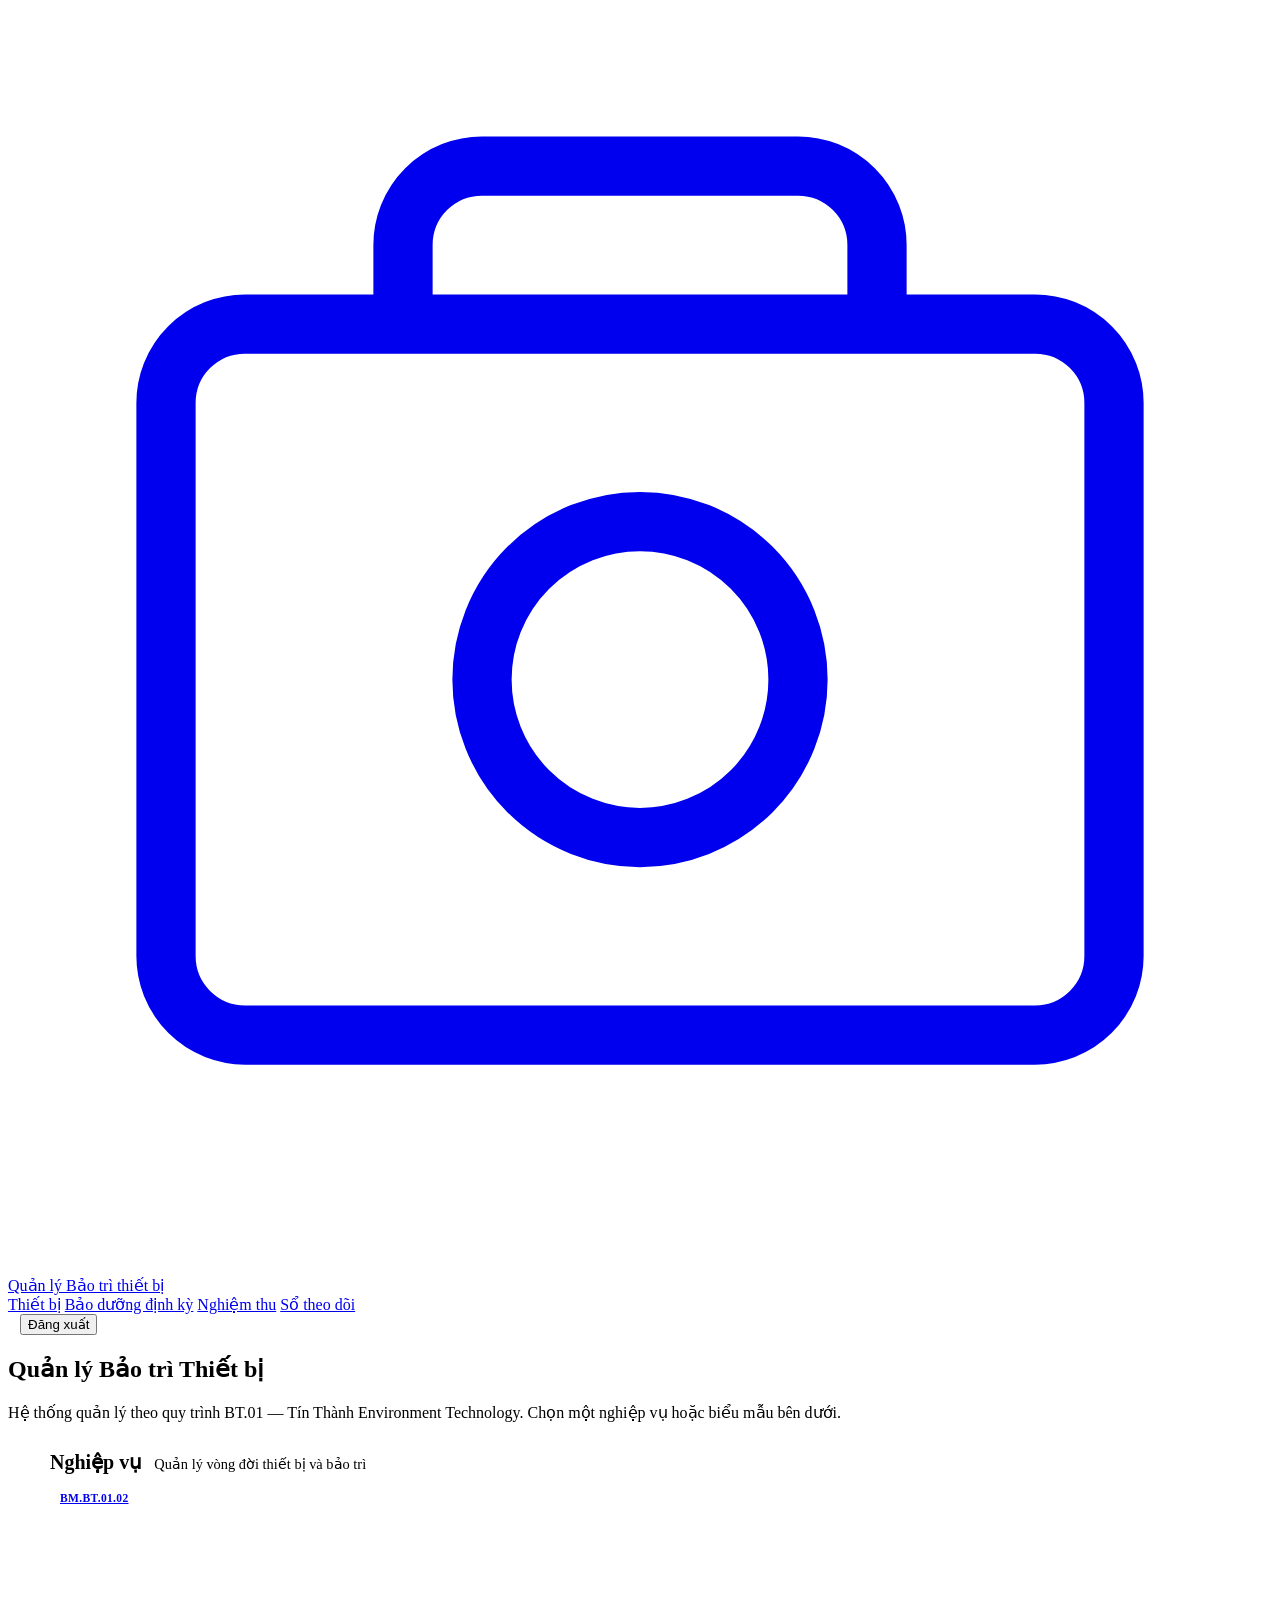
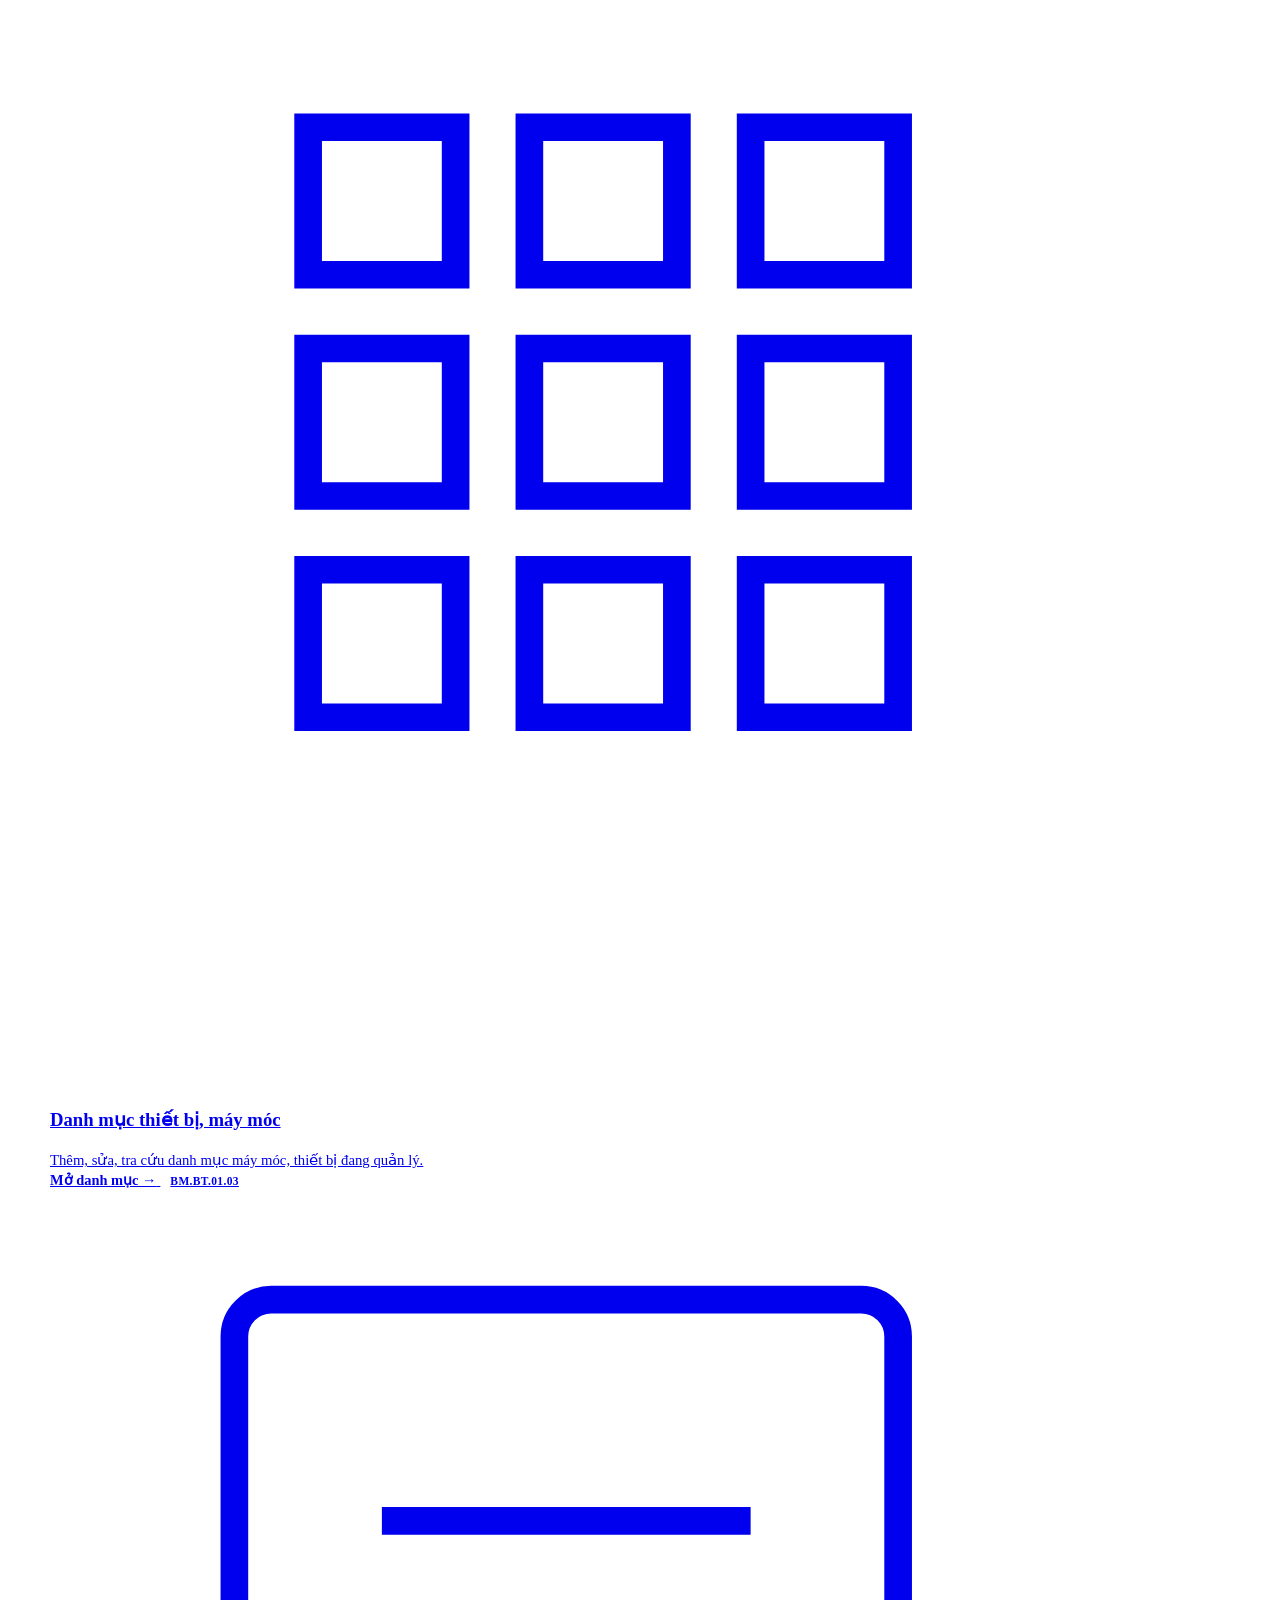
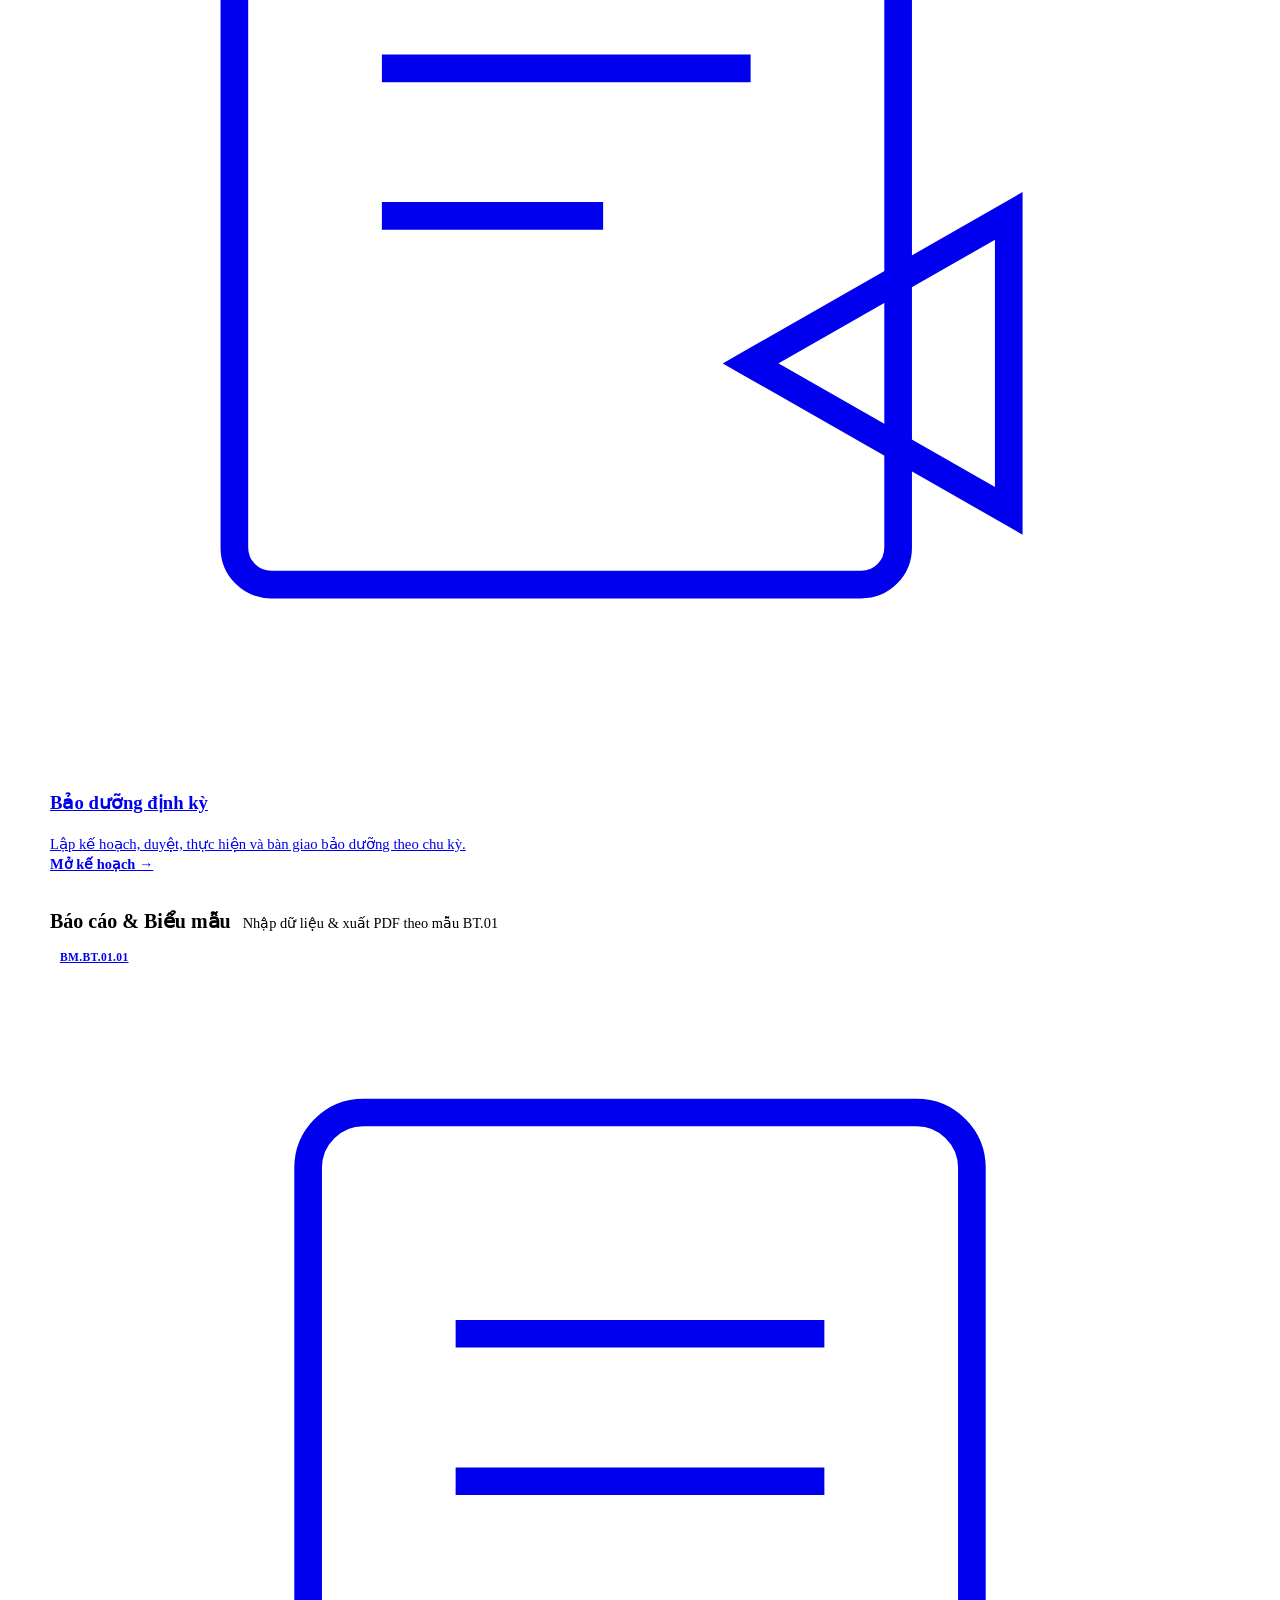
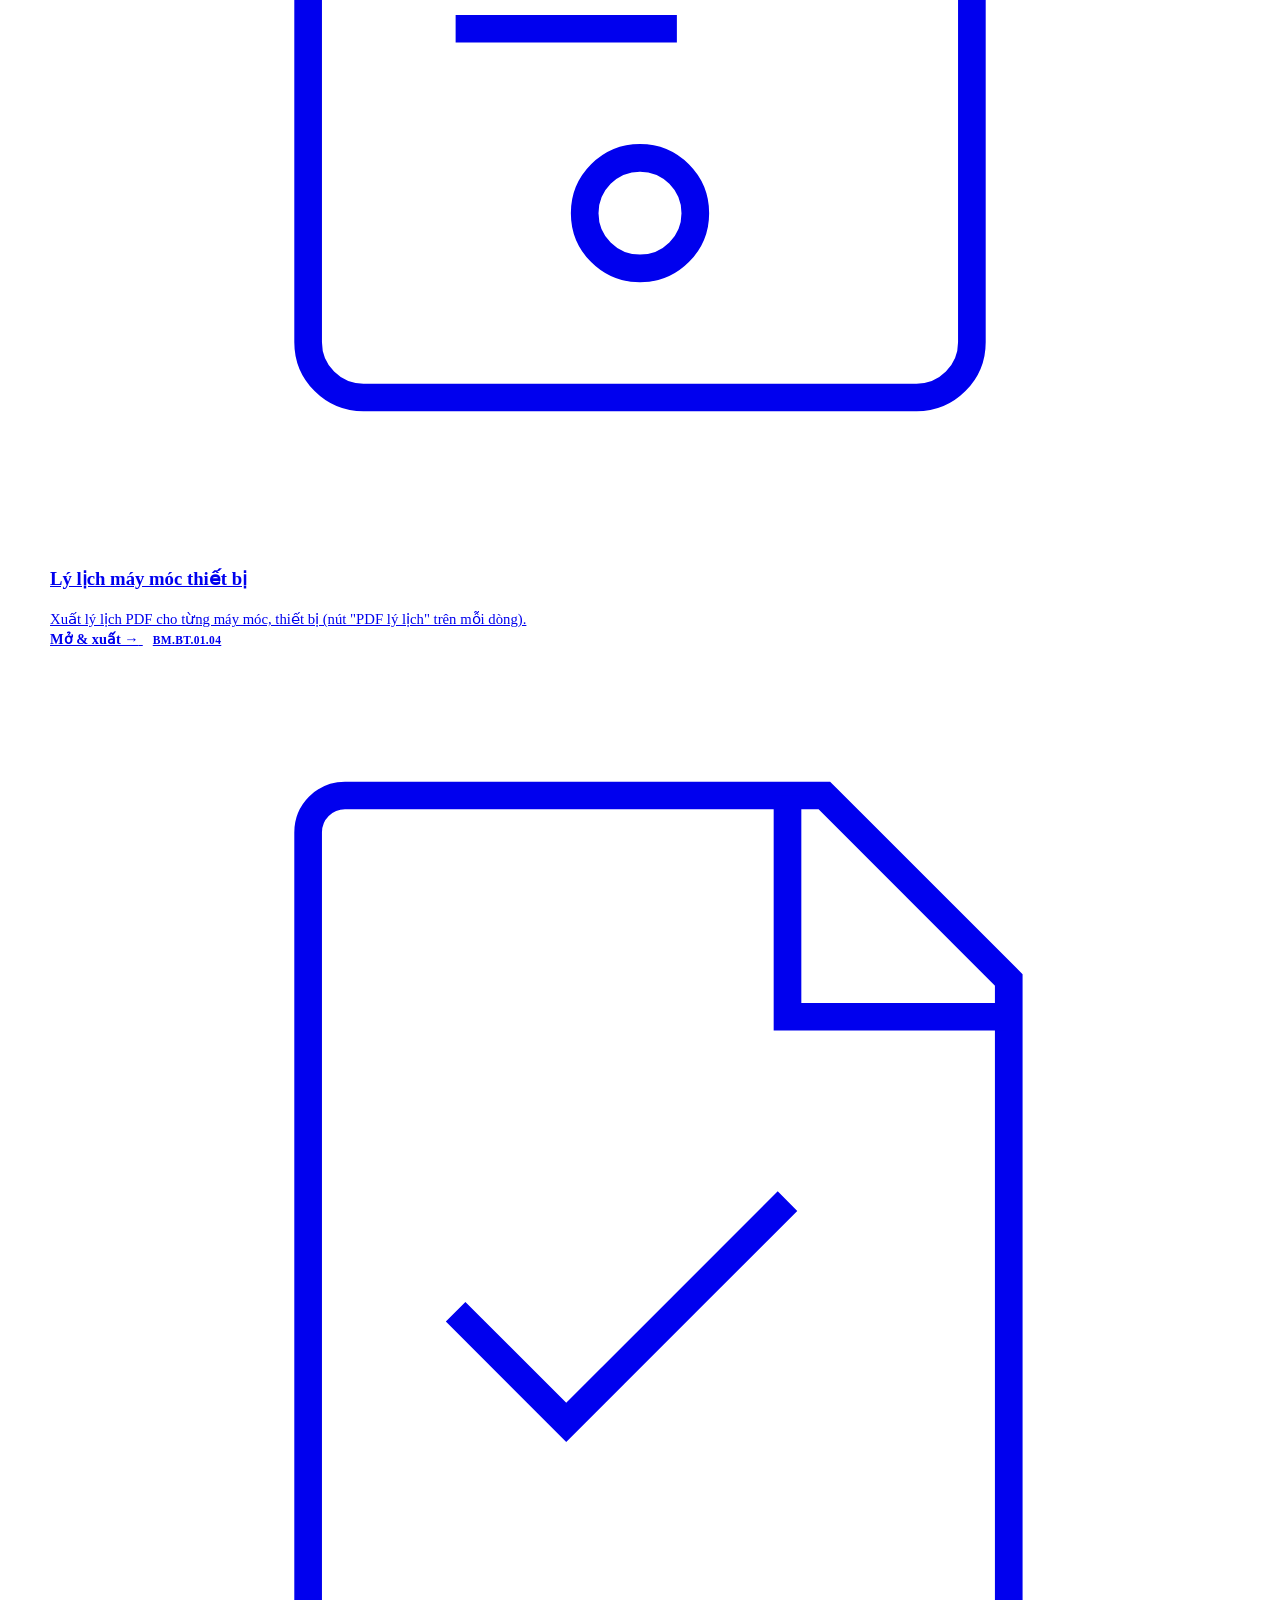
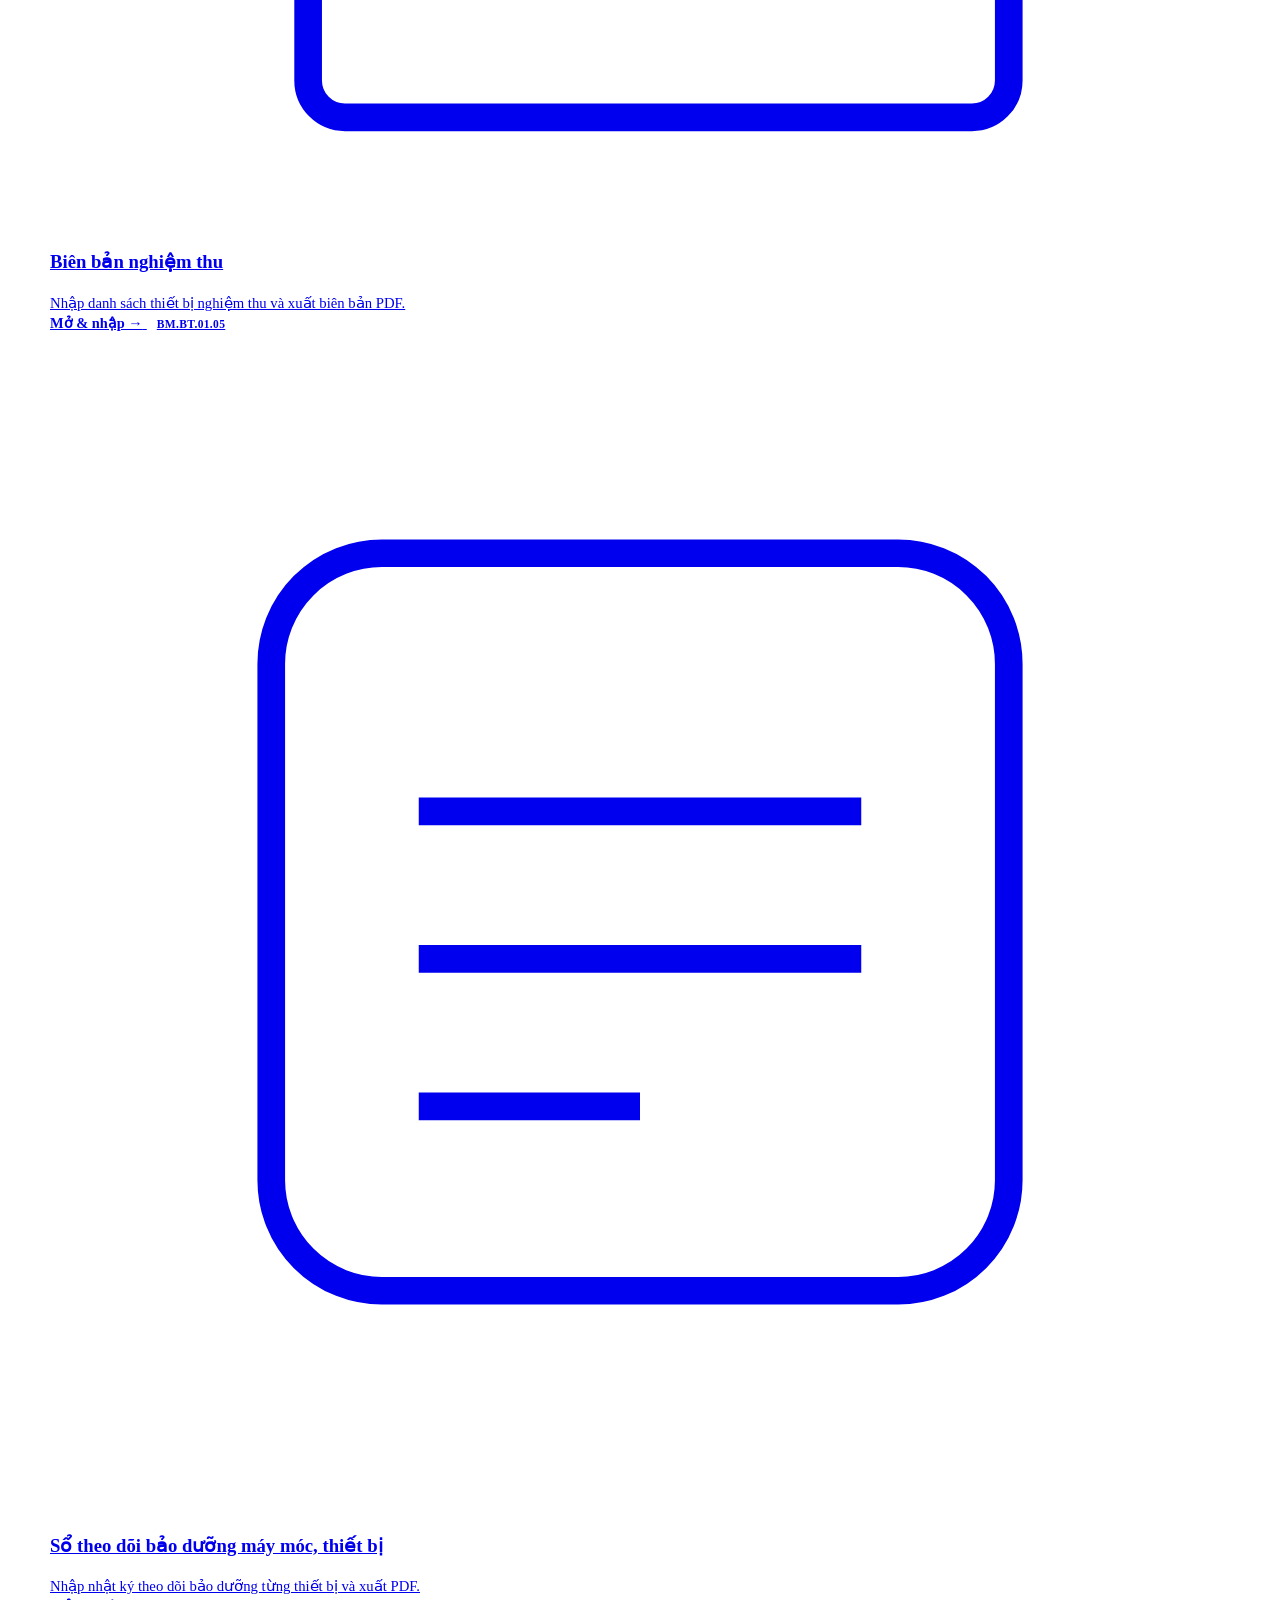
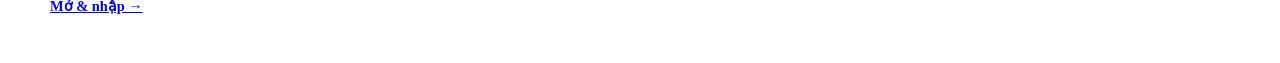
==== commit bcc60962: "change thi format 1" ====
--- a/prototype/prototype/src/main/resources/static/index.html
+++ b/prototype/prototype/src/main/resources/static/index.html
@@ -5,7 +5,25 @@
     <meta name="viewport" content="width=device-width, initial-scale=1.0">
     <title>Quản lý Bảo trì thiết bị</title>
     <link rel="stylesheet" href="/css/styles.css">
-    <style>.small-note{font-size:.8rem;color:#888;}</style>
+    <style>
+        .small-note { font-size: .8rem; color: #888; }
+        .catalog-section { padding: 0 20px 8px; max-width: 1180px; margin: 0 auto; }
+        .catalog-heading {
+            display: flex; align-items: baseline; gap: 12px;
+            margin: 28px 0 14px;
+        }
+        .catalog-heading h2 { margin: 0; font-size: 1.25rem; }
+        .catalog-heading span { color: var(--text-secondary); font-size: .9rem; }
+        .form-code {
+            align-self: flex-start;
+            background: var(--accent-soft); color: var(--accent);
+            font-size: .72rem; font-weight: 700; letter-spacing: .03em;
+            padding: 4px 10px; border-radius: 999px;
+        }
+        .feature-card p { margin: 0; color: var(--text-secondary); font-size: .92rem; line-height: 1.5; }
+        .card-cta { margin-top: auto; color: var(--accent); font-weight: 600; font-size: .9rem; }
+        .feature-card[role="button"] { cursor: pointer; }
+    </style>
 </head>
 <body>
     <nav class="navbar">
@@ -21,7 +39,8 @@
             <div class="navbar-links">
                 <a href="/pages/thiet-bi.html" data-page="thiet-bi">Thiết bị</a>
                 <a href="/pages/ke-hoach.html" data-page="ke-hoach">Bảo dưỡng định kỳ</a>
-                <a href="/pages/su-co.html" data-page="su-co">Khắc phục sự cố</a>
+                <a href="/pages/nghiem-thu.html" data-page="nghiem-thu">Nghiệm thu</a>
+                <a href="/pages/so-theo-doi.html" data-page="so-theo-doi">Sổ theo dõi</a>
             </div>
             <div style="display:flex;align-items:center;gap:12px;">
                 <span id="navUser" class="small-note"></span>
@@ -32,51 +51,87 @@
 
     <section class="hero">
         <h1>Quản lý Bảo trì Thiết bị</h1>
-        <p>Hệ thống quản lý theo quy trình BT.01 — Tín Thành Environment Technology</p>
+        <p>Hệ thống quản lý theo quy trình BT.01 — Tín Thành Environment Technology. Chọn một nghiệp vụ hoặc biểu mẫu bên dưới.</p>
     </section>
 
-    <section class="features-section">
+    <!-- Nghiệp vụ -->
+    <section class="catalog-section">
+        <div class="catalog-heading">
+            <h2>Nghiệp vụ</h2>
+            <span>Quản lý vòng đời thiết bị và bảo trì</span>
+        </div>
         <div class="features-grid">
-            <a href="/pages/thiet-bi.html" class="feature-card" data-roles="QUAN_LY_TRAM,CONG_NHAN">
+            <a href="/pages/thiet-bi.html" class="feature-card">
+                <span class="form-code">BM.BT.01.02</span>
                 <svg class="feature-icon" viewBox="0 0 64 64" fill="none" stroke="currentColor" stroke-width="1.5">
                     <path d="M14 12h8v8h-8zM26 12h8v8h-8zM38 12h8v8h-8z"/>
                     <path d="M14 24h8v8h-8zM26 24h8v8h-8zM38 24h8v8h-8z"/>
                     <path d="M14 36h8v8h-8zM26 36h8v8h-8zM38 36h8v8h-8z"/>
                 </svg>
-                <h3>Danh mục thiết bị</h3>
-                <p>BM.BT.01.01 &amp; BM.BT.01.02 — Lý lịch và danh mục máy móc thiết bị</p>
+                <h3>Danh mục thiết bị, máy móc</h3>
+                <p>Thêm, sửa, tra cứu danh mục máy móc, thiết bị đang quản lý.</p>
+                <span class="card-cta">Mở danh mục →</span>
             </a>
 
-            <a href="/pages/ke-hoach.html" class="feature-card" data-roles="BP_QLTB">
+            <a href="/pages/ke-hoach.html" class="feature-card">
+                <span class="form-code">BM.BT.01.03</span>
                 <svg class="feature-icon" viewBox="0 0 64 64" fill="none" stroke="currentColor" stroke-width="1.5">
                     <rect x="10" y="6" width="36" height="48" rx="2"/>
                     <path d="M18 18h20M18 26h20M18 34h12"/>
                     <path d="M38 42l14 8v-16l-14 8z"/>
                 </svg>
                 <h3>Bảo dưỡng định kỳ</h3>
-                <p>BM.BT.01.03 — Lập kế hoạch, duyệt, thực hiện và bàn giao bảo dưỡng</p>
+                <p>Lập kế hoạch, duyệt, thực hiện và bàn giao bảo dưỡng theo chu kỳ.</p>
+                <span class="card-cta">Mở kế hoạch →</span>
             </a>
 
-            <a href="/pages/su-co.html" class="feature-card" data-roles="BP_QLTB,CONG_NHAN">
+        </div>
+    </section>
+
+    <!-- Báo cáo & Biểu mẫu -->
+    <section class="catalog-section">
+        <div class="catalog-heading">
+            <h2>Báo cáo &amp; Biểu mẫu</h2>
+            <span>Nhập dữ liệu &amp; xuất PDF theo mẫu BT.01</span>
+        </div>
+        <div class="features-grid">
+            <a href="/pages/thiet-bi.html" class="feature-card">
+                <span class="form-code">BM.BT.01.01</span>
                 <svg class="feature-icon" viewBox="0 0 64 64" fill="none" stroke="currentColor" stroke-width="1.5">
-                    <circle cx="32" cy="32" r="22"/>
-                    <path d="M32 20v14M32 42v2"/>
+                    <rect x="14" y="8" width="36" height="48" rx="3"/>
+                    <path d="M22 20h20M22 28h20M22 36h12"/>
+                    <circle cx="32" cy="46" r="3"/>
                 </svg>
-                <h3>Khắc phục sự cố</h3>
-                <p>BM.BT.01.04 — Phát hiện sự cố, lập phương án, duyệt, sửa chữa và nghiệm thu</p>
+                <h3>Lý lịch máy móc thiết bị</h3>
+                <p>Xuất lý lịch PDF cho từng máy móc, thiết bị (nút "PDF lý lịch" trên mỗi dòng).</p>
+                <span class="card-cta">Mở &amp; xuất →</span>
             </a>
 
-            <div class="feature-card" data-roles="CONG_NHAN">
+            <a href="/pages/nghiem-thu.html" class="feature-card">
+                <span class="form-code">BM.BT.01.04</span>
+                <svg class="feature-icon" viewBox="0 0 64 64" fill="none" stroke="currentColor" stroke-width="1.5">
+                    <path d="M16 8h26l10 10v38a2 2 0 01-2 2H16a2 2 0 01-2-2V10a2 2 0 012-2z"/>
+                    <path d="M40 8v12h12M22 36l6 6 12-12"/>
+                </svg>
+                <h3>Biên bản nghiệm thu</h3>
+                <p>Nhập danh sách thiết bị nghiệm thu và xuất biên bản PDF.</p>
+                <span class="card-cta">Mở &amp; nhập →</span>
+            </a>
+
+            <a href="/pages/so-theo-doi.html" class="feature-card">
+                <span class="form-code">BM.BT.01.05</span>
                 <svg class="feature-icon" viewBox="0 0 64 64" fill="none" stroke="currentColor" stroke-width="1.5">
                     <rect x="12" y="12" width="40" height="40" rx="6"/>
                     <path d="M20 26h24M20 34h24M20 42h12"/>
                 </svg>
-                <h3>Sổ theo dõi bảo dưỡng</h3>
-                <p>BM.BT.01.05 — Xuất sổ theo dõi bảo dưỡng đã hoàn thành</p>
-                <button class="btn btn-primary btn-sm" onclick="openSoTheoDoi()">Tải BM.BT.01.05</button>
-            </div>
+                <h3>Sổ theo dõi bảo dưỡng máy móc, thiết bị</h3>
+                <p>Nhập nhật ký theo dõi bảo dưỡng từng thiết bị và xuất PDF.</p>
+                <span class="card-cta">Mở &amp; nhập →</span>
+            </a>
         </div>
     </section>
+
+    <div style="height:32px"></div>
 
     <script src="/js/common.js"></script>
     <script>
